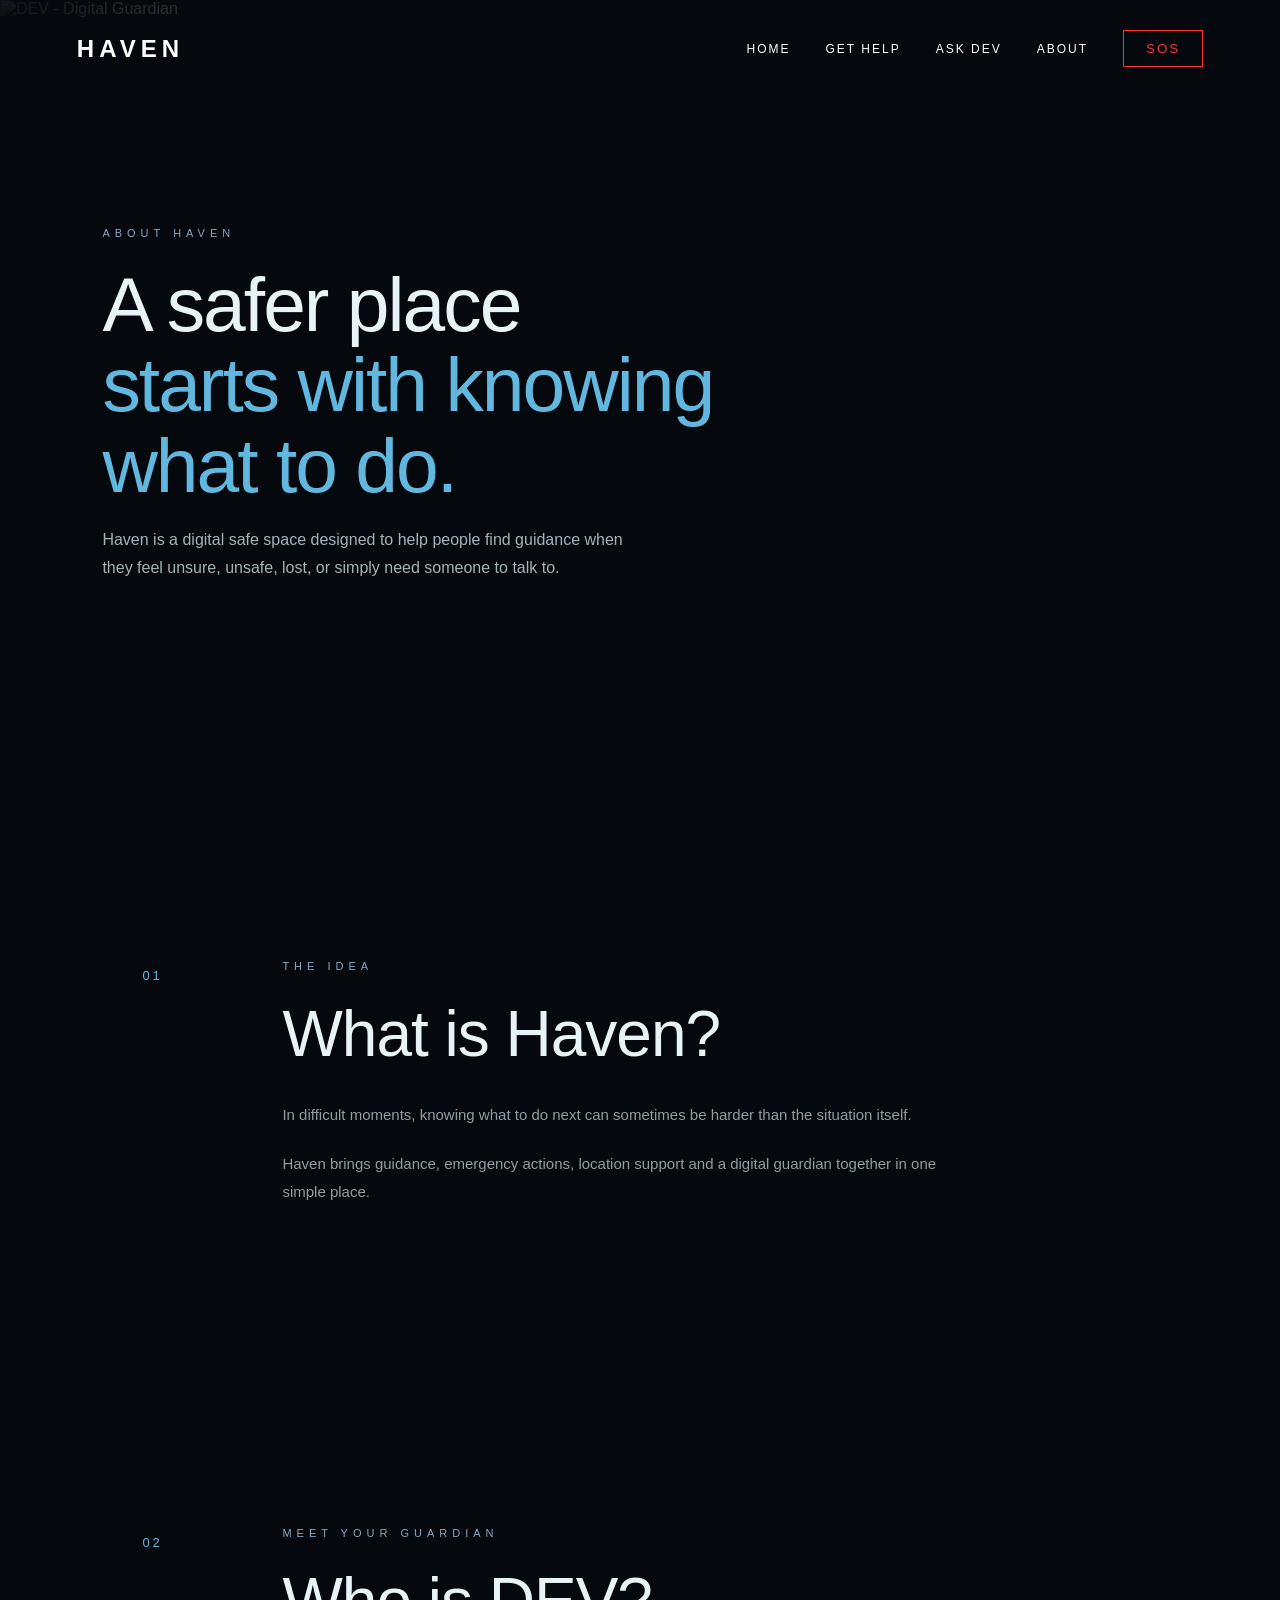
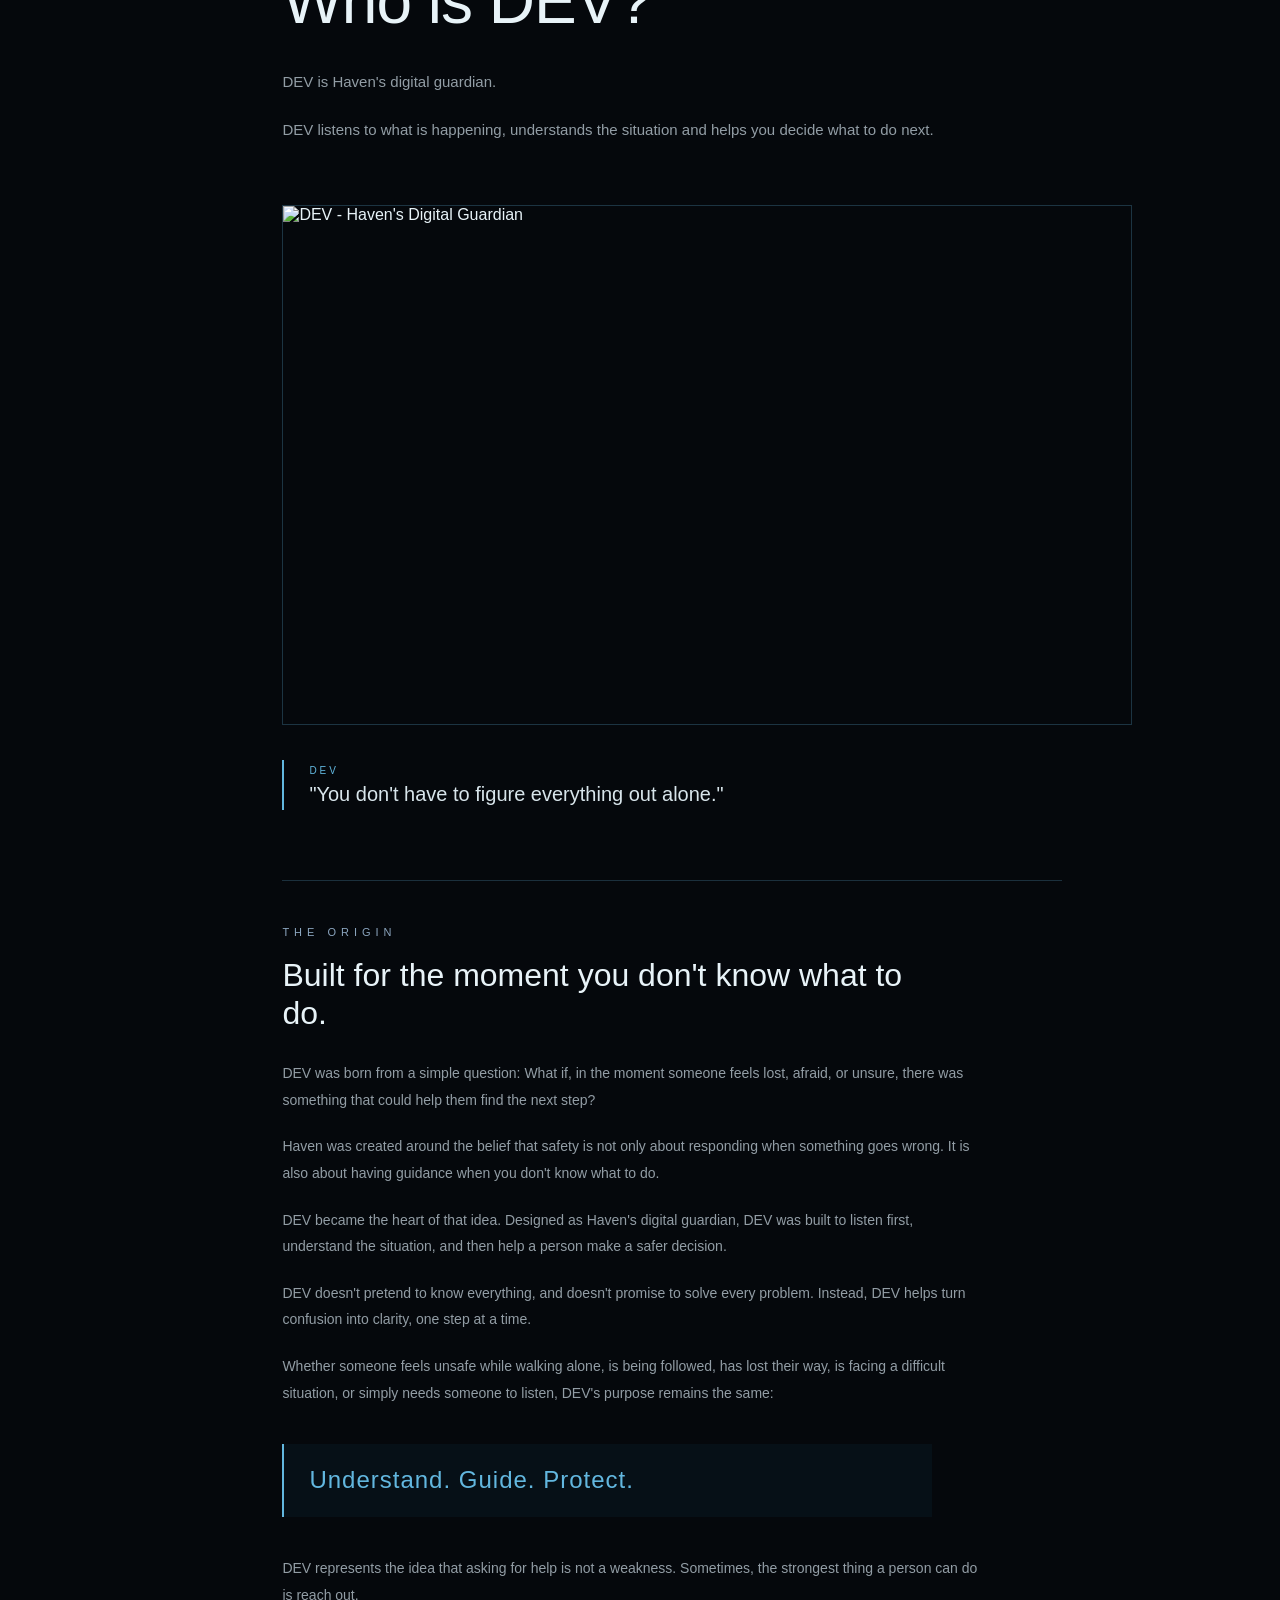
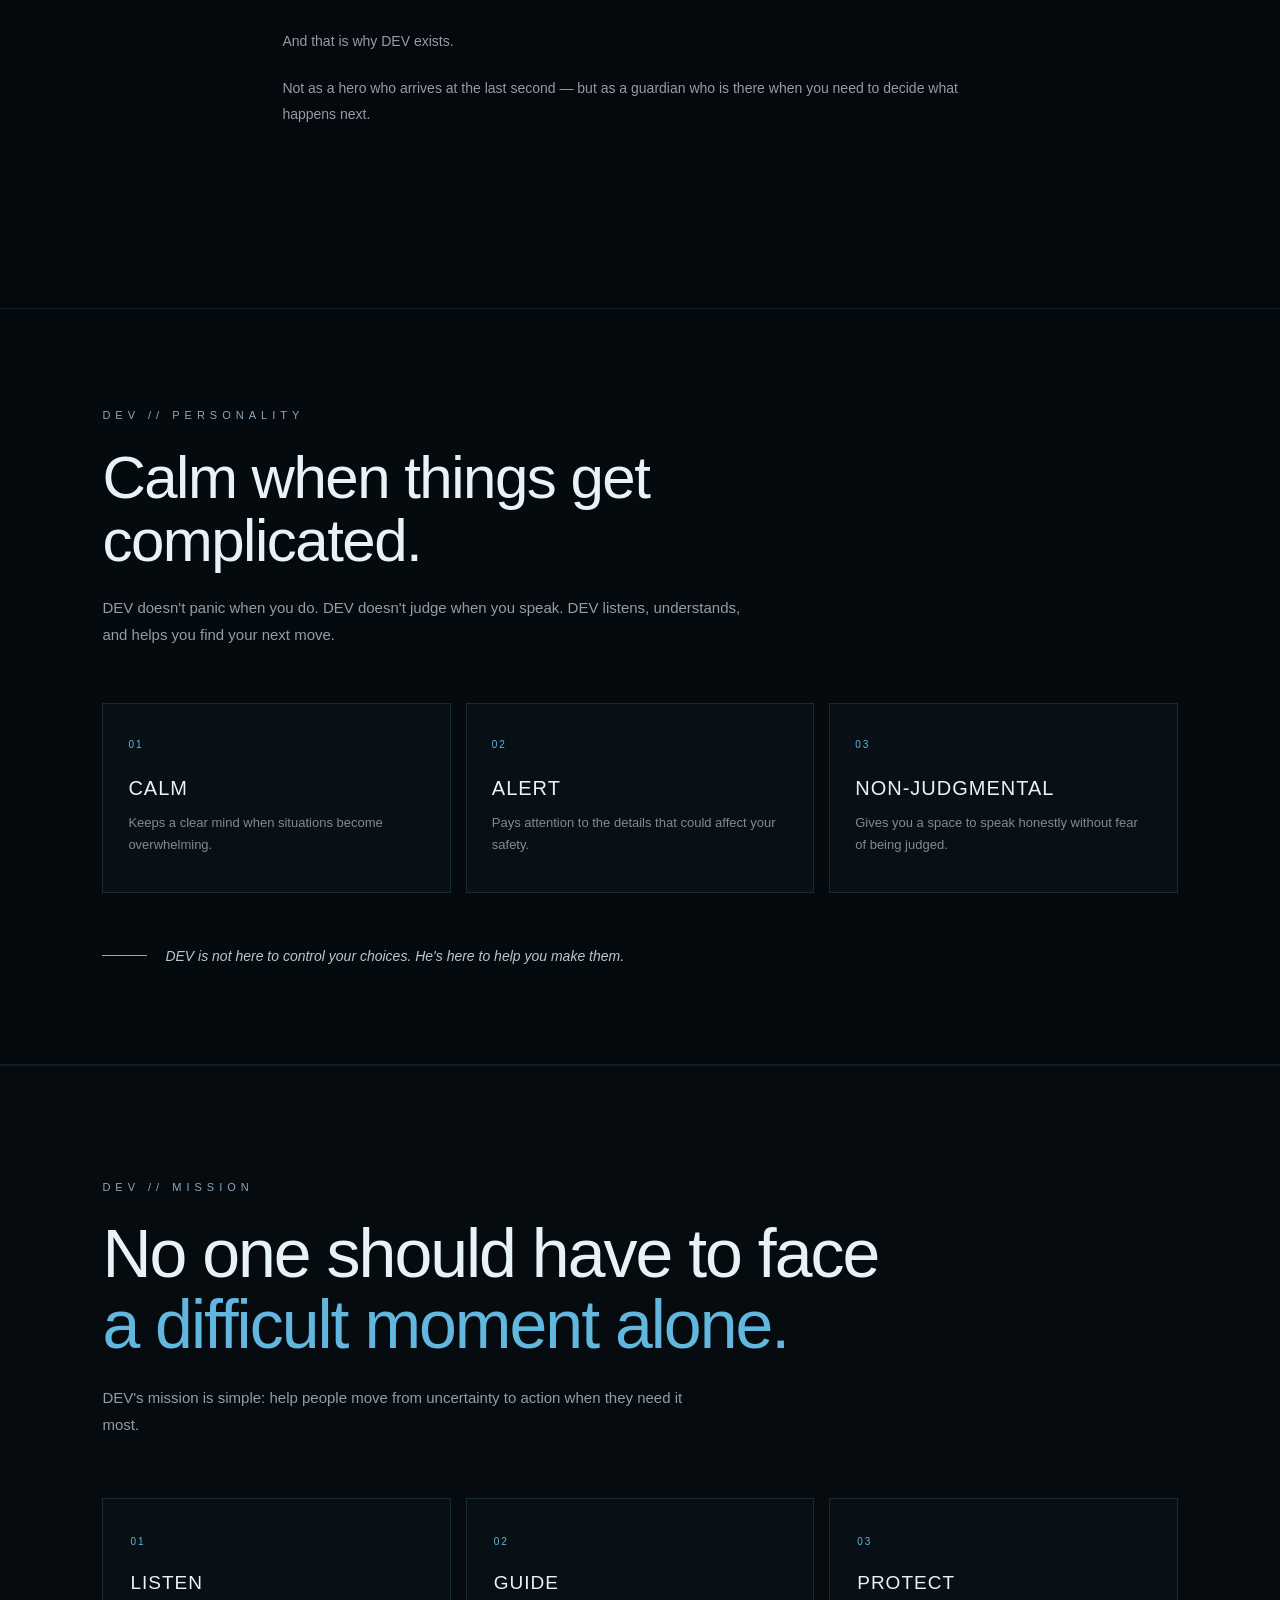
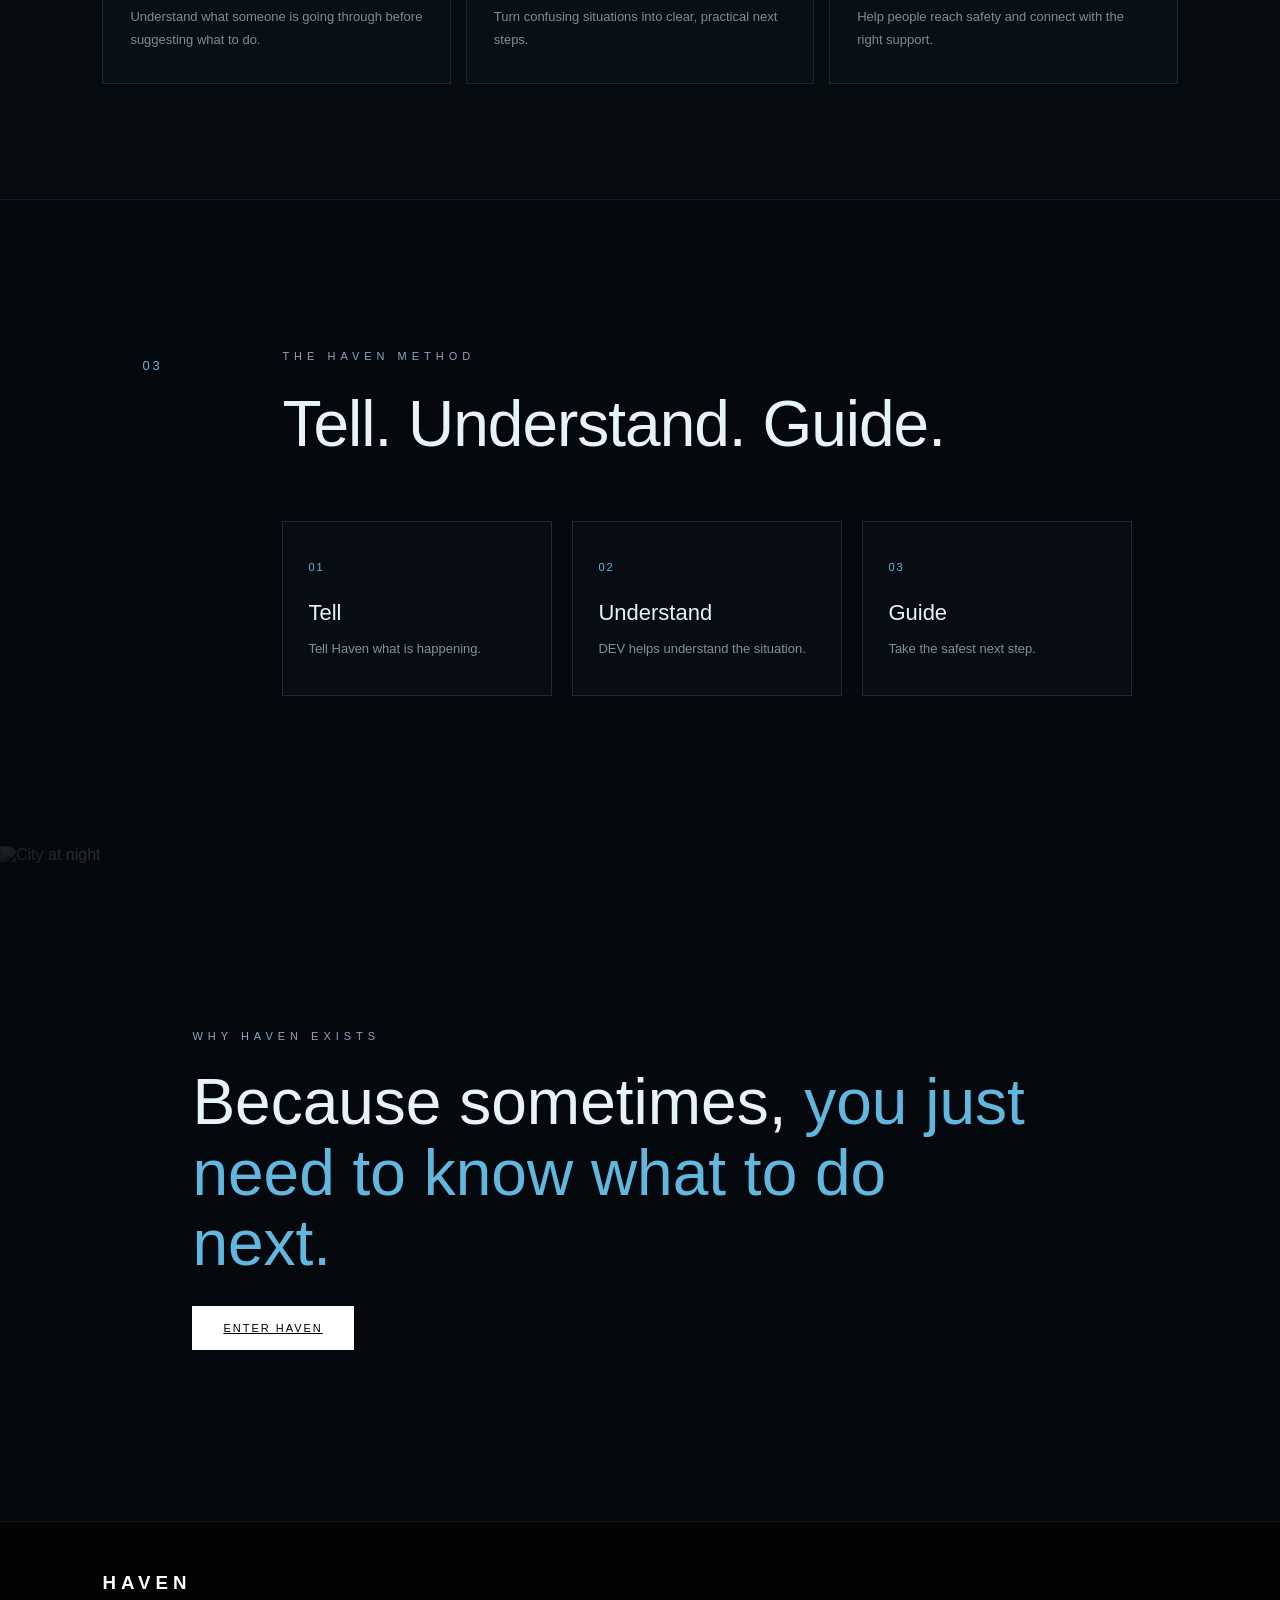
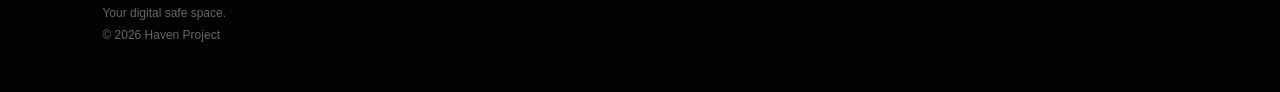
==== about.html @ 59756c59 "Add files via upload" ====
<!DOCTYPE html>
<html lang="en">

<head>
    <meta charset="UTF-8">
    <meta name="viewport" content="width=device-width, initial-scale=1.0">

    <title>About Haven | Your Digital Safe Space</title>

    <link rel="stylesheet" href="style.css">
</head>

<body>

    <!-- NAVIGATION -->

    <nav>

        <div class="logo">HAVEN</div>

        <div class="nav-links">

            <a href="index.html">Home</a>
            <a href="gethelp.html">Get Help</a>
            <a href="askdev.html">Ask DEV</a>
            <a href="about.html">About</a>

            <button class="sos-btn">SOS</button>

        </div>

    </nav>


    <!-- ABOUT PAGE -->

    <main class="about-page">


        <!-- HERO -->

        <section class="about-hero">

            <div class="about-hero-image">

                <img src="images/about-hero.png"
                     alt="DEV - Digital Guardian">

            </div>

            <div class="about-hero-text">

                <p class="section-tag">ABOUT HAVEN</p>

                <h1>
                    A safer place
                    <span>starts with knowing what to do.</span>
                </h1>

                <p>
                    Haven is a digital safe space designed to help people
                    find guidance when they feel unsure, unsafe, lost,
                    or simply need someone to talk to.
                </p>

            </div>

        </section>



        <!-- SECTION 01 -->

        <section class="about-section">

            <div class="about-number">
                01
            </div>

            <div class="about-content">

                <p class="section-tag">
                    THE IDEA
                </p>

                <h2>
                    What is Haven?
                </h2>

                <p>
                    In difficult moments, knowing what to do next can
                    sometimes be harder than the situation itself.
                </p>

                <p>
                    Haven brings guidance, emergency actions,
                    location support and a digital guardian together
                    in one simple place.
                </p>

            </div>

        </section>



        <!-- SECTION 02 -->

        <section class="about-section about-dev">

            <div class="about-number">
                02
            </div>

            <div class="about-content">

                <p class="section-tag">
                    MEET YOUR GUARDIAN
                </p>

                <h2>
                    Who is DEV?
                </h2>

                <p>
                    DEV is Haven's digital guardian.
                </p>

                <p>
                    DEV listens to what is happening, understands
                    the situation and helps you decide what to do next.
                </p>


                <div class="about-dev-image">

                    <img src="images/guardian.png"
                         alt="DEV - Haven's Digital Guardian">

                </div>


                <div class="dev-quote">

                    <span>DEV</span>

                    <p>
                        "You don't have to figure everything out alone."
                    </p>

                </div>
                <div class="dev-origin">

    <p class="section-tag">THE ORIGIN</p>

    <h3>Built for the moment you don't know what to do.</h3>

    <p>
        DEV was born from a simple question:
        What if, in the moment someone feels lost, afraid,
        or unsure, there was something that could help them
        find the next step?
    </p>

    <p>
        Haven was created around the belief that safety is not
        only about responding when something goes wrong.
        It is also about having guidance when you don't know
        what to do.
    </p>

    <p>
        DEV became the heart of that idea.
        Designed as Haven's digital guardian, DEV was built
        to listen first, understand the situation, and then
        help a person make a safer decision.
    </p>

    <p>
        DEV doesn't pretend to know everything, and doesn't
        promise to solve every problem. Instead, DEV helps
        turn confusion into clarity, one step at a time.
    </p>

    <p>
        Whether someone feels unsafe while walking alone,
        is being followed, has lost their way, is facing a
        difficult situation, or simply needs someone to listen,
        DEV's purpose remains the same:
    </p>

    <h3 class="origin-motto">
        Understand. Guide. Protect.
    </h3>

    <p>
        DEV represents the idea that asking for help is not
        a weakness. Sometimes, the strongest thing a person
        can do is reach out.
    </p>

    <p>
        And that is why DEV exists.
    </p>

    <p>
        Not as a hero who arrives at the last second —
        but as a guardian who is there when you need to
        decide what happens next.
    </p>

</div>

            </div>

        </section>

        <section class="dev-personality">

    <div class="personality-inner">

        <p class="section-tag">DEV // PERSONALITY</p>

        <h2>Calm when things get complicated.</h2>

        <p class="personality-intro">
            DEV doesn't panic when you do.
            DEV doesn't judge when you speak.
            DEV listens, understands, and helps you find your next move.
        </p>

        <div class="personality-traits">

            <div class="personality-trait">
                <span>01</span>
                <h3>CALM</h3>
                <p>
                    Keeps a clear mind when situations become overwhelming.
                </p>
            </div>

            <div class="personality-trait">
                <span>02</span>
                <h3>ALERT</h3>
                <p>
                    Pays attention to the details that could affect your safety.
                </p>
            </div>

            <div class="personality-trait">
                <span>03</span>
                <h3>NON-JUDGMENTAL</h3>
                <p>
                    Gives you a space to speak honestly without fear of being judged.
                </p>
            </div>

        </div>

        <div class="personality-line">
            <span></span>
            <p>DEV is not here to control your choices. He's here to help you make them.</p>
        </div>

    </div>

</section>

<section class="dev-mission">

    <div class="mission-inner">

        <p class="section-tag">DEV // MISSION</p>

        <h2>
            No one should have to face
            <span>a difficult moment alone.</span>
        </h2>

        <p class="mission-text">
            DEV's mission is simple: help people move from uncertainty
            to action when they need it most.
        </p>

        <div class="mission-points">

            <div>
                <span>01</span>
                <h3>LISTEN</h3>
                <p>
                    Understand what someone is going through before suggesting what to do.
                </p>
            </div>

            <div>
                <span>02</span>
                <h3>GUIDE</h3>
                <p>
                    Turn confusing situations into clear, practical next steps.
                </p>
            </div>

            <div>
                <span>03</span>
                <h3>PROTECT</h3>
                <p>
                    Help people reach safety and connect with the right support.
                </p>
            </div>

        </div>

    </div>

</section>



        <!-- SECTION 03 -->

        <section class="about-section">

            <div class="about-number">
                03
            </div>

            <div class="about-content">

                <p class="section-tag">
                    THE HAVEN METHOD
                </p>

                <h2>
                    Tell. Understand. Guide.
                </h2>


                <div class="about-steps">

                    <div>

                        <span>01</span>

                        <h3>
                            Tell
                        </h3>

                        <p>
                            Tell Haven what is happening.
                        </p>

                    </div>


                    <div>

                        <span>02</span>

                        <h3>
                            Understand
                        </h3>

                        <p>
                            DEV helps understand the situation.
                        </p>

                    </div>


                    <div>

                        <span>03</span>

                        <h3>
                            Guide
                        </h3>

                        <p>
                            Take the safest next step.
                        </p>

                    </div>

                </div>

            </div>

        </section>



        <!-- FINAL SECTION -->

        <section class="about-final">

            <div class="about-final-image">

                <img src="images/haven-city.png"
                     alt="City at night">

            </div>


            <div class="about-final-content">

                <p class="section-tag">
                    WHY HAVEN EXISTS
                </p>

                <h2>
                    Because sometimes,
                    <span>you just need to know what to do next.</span>
                </h2>

                <a href="gethelp.html"
                   class="primary-btn">
                    Enter Haven
                </a>

            </div>

        </section>


    </main>



    <!-- FOOTER -->

    <footer>

        <h3>HAVEN</h3>

        <p>
            Your digital safe space.
        </p>

        <p>
            © 2026 Haven Project
        </p>

    </footer>


    <script src="script.js"></script>

</body>

</html>
---- style.css ----
* {
    margin: 0;
    padding: 0;
    box-sizing: border-box;
}

body {
    background: #050505;
    color: #ffffff;
    font-family: "Segoe UI", sans-serif;
}

/* NAVBAR */

nav {
    position: absolute;
    top: 0;
    left: 0;
    width: 100%;
    padding: 30px 6%;
    display: flex;
    justify-content: space-between;
    align-items: center;
    z-index: 10;
}

.logo {
    font-size: 24px;
    font-weight: bold;
    letter-spacing: 5px;
}

.nav-links {
    display: flex;
    align-items: center;
    gap: 35px;
}

.nav-links a {
    color: white;
    text-decoration: none;
    font-size: 12px;
    letter-spacing: 2px;
    text-transform: uppercase;
}

.sos-btn {
    background: transparent;
    border: 1px solid #ff3333;
    color: #ff3333;
    padding: 10px 22px;
    letter-spacing: 2px;
    cursor: pointer;
}

/* HERO */

.hero {
    min-height: 100vh;
    position: relative;
    display: flex;
    align-items: center;
    justify-content: space-between;
    padding: 120px 8%;
    overflow: hidden;
    background:
        radial-gradient(circle at 75% 45%, #14263b 0%, transparent 35%),
        linear-gradient(to bottom, #090909, #020202);
}

.hero-content {
    max-width: 650px;
    z-index: 2;
}

.tagline,
.section-tag {
    font-size: 11px;
    letter-spacing: 5px;
    color: #8ca6c0;
    margin-bottom: 25px;
}

.hero h1 {
    font-size: clamp(50px, 7vw, 95px);
    line-height: 0.95;
    font-weight: 400;
    letter-spacing: -3px;
}

.hero h1 span {
    color: #7da6c9;
}

.hero-text {
    max-width: 480px;
    margin-top: 30px;
    color: #a5a5a5;
    font-size: 16px;
    line-height: 1.8;
}

.hero-buttons {
    display: flex;
    gap: 15px;
    margin-top: 40px;
}

.primary-btn,
.secondary-btn {
    padding: 15px 30px;
    cursor: pointer;
    letter-spacing: 2px;
    text-transform: uppercase;
    font-size: 11px;
}

.primary-btn {
    background: white;
    color: black;
    border: 1px solid white;
}

.secondary-btn {
    background: transparent;
    color: white;
    border: 1px solid #555;
}

/* DEV */

.dev-container {
    width: 360px;
    height: 500px;
    display: flex;
    flex-direction: column;
    align-items: center;
    justify-content: center;
    z-index: 2;
}

.dev-circle {
    width: 300px;
    height: 400px;
    border-radius: 50%;
    border: 1px solid #31485e;
    display: flex;
    align-items: center;
    justify-content: center;
    box-shadow: 0 0 100px rgba(80, 130, 180, 0.15);
}

.dev-circle span {
    font-size: 45px;
    letter-spacing: 12px;
    color: #dbe9f5;
}

.dev-container p {
    margin-top: 20px;
    color: #777;
    font-size: 11px;
    letter-spacing: 4px;
    text-transform: uppercase;
}

/* MOBILE */

@media (max-width: 800px) {

    .nav-links a {
        display: none;
    }

    .hero {
        flex-direction: column;
        text-align: center;
        justify-content: center;
        padding-top: 150px;
    }

    .hero-text {
        margin-left: auto;
        margin-right: auto;
    }

    .hero-buttons {
        justify-content: center;
    }

    .dev-container {
        margin-top: 50px;
        width: 250px;
        height: 300px;
    }

    .dev-circle {
        width: 200px;
        height: 250px;
    }

    .dev-circle span {
        font-size: 30px;
    }
}

/* =========================
   HAVEN LOWER SECTIONS
   ========================= */

.dev-section,
.how-section,
.features-section,
.final-section {
    padding: 120px 8%;
    text-align: center;
}

/* MEET DEV */

.dev-section {
    background:
        radial-gradient(circle at center, #101d2a 0%, #050505 55%);
    border-top: 1px solid #151515;
}

.dev-section h2,
.how-section h2,
.features-section h2 {
    font-size: clamp(38px, 5vw, 65px);
    font-weight: 400;
    letter-spacing: -2px;
    margin-bottom: 25px;
}

.dev-section > p:not(.section-tag) {
    max-width: 650px;
    margin: auto;
    color: #888;
    line-height: 1.8;
    font-size: 16px;
}


/* HOW IT WORKS */

.how-section {
    background: #070707;
}

.steps {
    max-width: 1100px;
    margin: 70px auto 0;
    display: grid;
    grid-template-columns: repeat(3, 1fr);
    gap: 25px;
}

.step {
    padding: 45px 30px;
    text-align: left;
    border: 1px solid #1c1c1c;
    background: linear-gradient(145deg, #0d0d0d, #070707);
    transition: 0.4s ease;
}

.step:hover {
    transform: translateY(-8px);
    border-color: #49657d;
    box-shadow: 0 20px 60px rgba(70, 110, 150, 0.12);
}

.step > span {
    color: #6f91ad;
    font-size: 12px;
    letter-spacing: 4px;
}

.step h3 {
    margin-top: 25px;
    font-size: 25px;
    font-weight: 400;
}

.step p {
    margin-top: 12px;
    color: #777;
    line-height: 1.7;
}


/* FEATURES */

.features-section {
    background:
        radial-gradient(circle at 50% 30%, #0d1721, #050505 60%);
}

.features {
    max-width: 1100px;
    margin: 70px auto 0;
    display: grid;
    grid-template-columns: repeat(2, 1fr);
    gap: 20px;
}

.feature-card {
    min-height: 190px;
    padding: 40px;
    text-align: left;
    border: 1px solid #1c1c1c;
    background: #080808;
    transition: 0.4s ease;
}

.feature-card:hover {
    transform: translateY(-6px);
    border-color: #49657d;
}

.feature-card h3 {
    font-size: 24px;
    font-weight: 400;
}

.feature-card p {
    margin-top: 15px;
    color: #777;
    line-height: 1.7;
}


/* FINAL CTA */

.final-section {
    min-height: 55vh;
    display: flex;
    flex-direction: column;
    align-items: center;
    justify-content: center;
    background:
        radial-gradient(circle, #132333 0%, #050505 65%);
    border-top: 1px solid #151515;
}

.final-section h2 {
    max-width: 800px;
    font-size: clamp(38px, 5vw, 70px);
    font-weight: 300;
    line-height: 1.1;
}

.final-section h2 span {
    color: #7da6c9;
}

.final-section .primary-btn {
    margin-top: 40px;
}


/* FOOTER */

footer {
    padding: 50px 8%;
    border-top: 1px solid #151515;
    background: #030303;
    color: #666;
}

footer h3 {
    color: white;
    letter-spacing: 5px;
    margin-bottom: 12px;
}

footer p {
    margin-top: 8px;
    font-size: 12px;
}


/* MOBILE */

@media (max-width: 800px) {

    .steps {
        grid-template-columns: 1fr;
    }

    .features {
        grid-template-columns: 1fr;
    }

    .dev-section,
    .how-section,
    .features-section,
    .final-section {
        padding: 90px 6%;
    }

}

/* =========================
   GET HELP PAGE
   ========================= */

.help-page {
    min-height: 100vh;
    padding: 160px 8% 100px;
    background:
        radial-gradient(circle at 50% 20%, #102538 0%, transparent 38%),
        #050505;
}

.help-intro {
    max-width: 850px;
    margin: 0 auto;
    text-align: center;
}

.help-intro h1 {
    font-size: clamp(42px, 6vw, 75px);
    font-weight: 400;
    letter-spacing: -3px;
    line-height: 1;
}

.help-intro > p:last-child {
    max-width: 550px;
    margin: 25px auto 0;
    color: #888;
    line-height: 1.8;
}


/* SITUATIONS */

.situation-grid {
    max-width: 1050px;
    margin: 80px auto;
    display: grid;
    grid-template-columns: repeat(2, 1fr);
    gap: 20px;
}

.situation-card {
    position: relative;
    min-height: 210px;
    padding: 35px;
    text-align: left;
    color: white;
    background: linear-gradient(145deg, #0d1116, #070707);
    border: 1px solid #202b35;
    cursor: pointer;
    transition: 0.4s ease;
    overflow: hidden;
}

.situation-card::before {
    content: "";
    position: absolute;
    width: 150px;
    height: 150px;
    right: -70px;
    bottom: -70px;
    border-radius: 50%;
    background: #1b6d9c;
    opacity: 0.08;
    transition: 0.4s ease;
}

.situation-card:hover {
    transform: translateY(-8px);
    border-color: #5c9ac2;
    box-shadow: 0 20px 70px rgba(50, 130, 180, 0.15);
}

.situation-card:hover::before {
    transform: scale(2);
    opacity: 0.15;
}

.situation-card span {
    color: #6f9fbd;
    font-size: 11px;
    letter-spacing: 4px;
}

.situation-card h2 {
    margin-top: 30px;
    font-size: 25px;
    font-weight: 400;
}

.situation-card p {
    margin-top: 12px;
    color: #777;
    line-height: 1.6;
}


/* DEV RESPONSE */

.dev-response {
    max-width: 700px;
    margin: 20px auto 0;
    padding: 45px;
    text-align: center;
    border: 1px solid #263846;
    background:
        radial-gradient(circle at center, #10202e, #080808 70%);
    box-shadow: 0 0 80px rgba(50, 130, 180, 0.08);
}

.dev-status {
    display: flex;
    justify-content: center;
    align-items: center;
    gap: 10px;
    color: #6fa8c8;
    font-size: 10px;
    letter-spacing: 4px;
}

.dev-status span {
    width: 7px;
    height: 7px;
    border-radius: 50%;
    background: #62b7df;
    box-shadow: 0 0 12px #62b7df;
}

.dev-response h2 {
    margin-top: 25px;
    font-size: 32px;
    font-weight: 400;
}

.dev-response p {
    max-width: 500px;
    margin: 15px auto 0;
    color: #777;
    line-height: 1.7;
}


/* MOBILE */

@media (max-width: 800px) {

    .help-page {
        padding: 130px 6% 70px;
    }

    .situation-grid {
        grid-template-columns: 1fr;
        margin: 60px auto;
    }

    .situation-card {
        min-height: 180px;
    }

    .dev-response {
        padding: 35px 25px;
    }
}

/* DEV ACTION BUTTONS */

.dev-actions {
    display: flex;
    justify-content: center;
    flex-wrap: wrap;
    gap: 12px;
    margin-top: 30px;
}

.dev-action {
    padding: 13px 20px;
    background: rgba(10, 25, 38, 0.8);
    color: #c9e6f7;
    border: 1px solid #29485d;
    cursor: pointer;
    font-size: 11px;
    letter-spacing: 1px;
    transition: 0.3s ease;
}

.dev-action:hover {
    border-color: #62b7df;
    box-shadow: 0 0 25px rgba(98, 183, 223, 0.15);
    transform: translateY(-3px);
}

.emergency-action {
    color: #ff6b6b;
    border-color: #6b3030;
}

.emergency-action:hover {
    border-color: #ff4d4d;
    box-shadow: 0 0 25px rgba(255, 60, 60, 0.2);
}

/* =========================
   SOS EMERGENCY PANEL
   ========================= */

.sos-panel {
    display: none;
    max-width: 700px;
    margin: 35px auto 0;
    padding: 50px 35px;
    text-align: center;
    border: 1px solid #6b3030;
    background:
        radial-gradient(circle at center, #281010, #080808 70%);
    box-shadow: 0 0 80px rgba(255, 50, 50, 0.12);
    animation: sosAppear 0.4s ease;
}

.sos-panel.active {
    display: block;
}

.sos-label {
    color: #ff5555;
    font-size: 10px;
    letter-spacing: 5px;
}

.sos-panel h2 {
    margin-top: 22px;
    font-size: 35px;
    font-weight: 400;
}

.sos-panel > .sos-panel-content > p:not(.sos-label) {
    max-width: 520px;
    margin: 18px auto 0;
    color: #999;
    line-height: 1.7;
}

.sos-panel-actions {
    display: flex;
    justify-content: center;
    gap: 12px;
    margin-top: 30px;
    flex-wrap: wrap;
}

.call-btn,
.close-sos {
    padding: 14px 22px;
    cursor: pointer;
    font-size: 11px;
    letter-spacing: 1px;
    transition: 0.3s ease;
}

.call-btn {
    background: #d92f2f;
    color: white;
    border: 1px solid #ff5555;
}

.call-btn:hover {
    background: #ff3d3d;
    box-shadow: 0 0 30px rgba(255, 60, 60, 0.3);
}

.close-sos {
    background: transparent;
    color: #aaa;
    border: 1px solid #444;
}

.close-sos:hover {
    color: white;
    border-color: #888;
}

@keyframes sosAppear {

    from {
        opacity: 0;
        transform: translateY(15px);
    }

    to {
        opacity: 1;
        transform: translateY(0);
    }

}

/* =========================
   ASK DEV PAGE
   ========================= */

.askdev-page {
    min-height: 100vh;
    padding: 160px 6% 100px;
    background:
        radial-gradient(circle at 50% 15%, #102538 0%, transparent 40%),
        #050505;
}

.askdev-header {
    max-width: 800px;
    margin: 0 auto 60px;
    text-align: center;
}

.askdev-header h1 {
    font-size: clamp(45px, 6vw, 75px);
    font-weight: 400;
    letter-spacing: -3px;
}

.askdev-header > p:last-child {
    max-width: 550px;
    margin: 25px auto 0;
    color: #888;
    line-height: 1.8;
}


/* CHAT WINDOW */

.chat-window {
    max-width: 850px;
    min-height: 520px;
    margin: auto;
    padding: 35px;
    border: 1px solid #243746;
    background:
        linear-gradient(145deg, #0b1117, #050505);
    box-shadow: 0 30px 100px rgba(40, 100, 140, 0.1);
}


/* DEV MESSAGE */

.dev-message {
    max-width: 650px;
    padding: 25px;
    border-left: 2px solid #62b7df;
    background: rgba(20, 45, 62, 0.35);
}

.message-label {
    display: flex;
    align-items: center;
    gap: 9px;
    color: #6fa8c8;
    font-size: 10px;
    letter-spacing: 3px;
}

.message-label span {
    width: 7px;
    height: 7px;
    border-radius: 50%;
    background: #62b7df;
    box-shadow: 0 0 12px #62b7df;
}

.dev-message p {
    margin-top: 15px;
    color: #d5dce1;
    line-height: 1.7;
}


/* QUICK QUESTIONS */

.quick-questions {
    display: flex;
    flex-wrap: wrap;
    gap: 10px;
    margin-top: 35px;
}

.quick-questions button {
    padding: 12px 16px;
    background: transparent;
    color: #9fb5c5;
    border: 1px solid #273a48;
    cursor: pointer;
    font-size: 11px;
    transition: 0.3s ease;
}

.quick-questions button:hover {
    color: white;
    border-color: #62b7df;
    transform: translateY(-2px);
}


/* INPUT */

.chat-input-area {
    display: flex;
    gap: 10px;
    margin-top: 150px;
}

.chat-input-area input {
    flex: 1;
    padding: 16px 18px;
    background: #080c10;
    color: white;
    border: 1px solid #263946;
    outline: none;
    font-size: 13px;
}

.chat-input-area input:focus {
    border-color: #62b7df;
    box-shadow: 0 0 20px rgba(98, 183, 223, 0.08);
}

.chat-input-area input::placeholder {
    color: #555;
}

.chat-input-area button {
    padding: 0 25px;
    background: white;
    color: black;
    border: 1px solid white;
    cursor: pointer;
    letter-spacing: 2px;
    font-size: 10px;
    transition: 0.3s ease;
}

.chat-input-area button:hover {
    background: #62b7df;
    border-color: #62b7df;
}


/* MOBILE */

@media (max-width: 800px) {

    .askdev-page {
        padding: 130px 6% 70px;
    }

    .chat-window {
        padding: 25px;
    }

    .chat-input-area {
        margin-top: 100px;
    }

    .chat-input-area input {
        min-width: 0;
    }

}


/* =========================
   DEV SOS PANEL
   ========================= */

.dev-sos-panel {
    display: none;
    max-width: 850px;
    margin: 35px auto;
    padding: 50px 35px;
    text-align: center;
    border: 1px solid #6b3030;
    background:
        radial-gradient(circle at center, #281010, #080808 70%);
    box-shadow: 0 0 80px rgba(255, 50, 50, 0.12);
}

.dev-sos-panel.active {
    display: block;
    animation: sosAppear 0.4s ease;
}

.dev-sos-content h2 {
    margin-top: 20px;
    font-size: 35px;
    font-weight: 400;
}

.dev-sos-content > p:not(.sos-label) {
    max-width: 550px;
    margin: 18px auto 0;
    color: #999;
    line-height: 1.7;
}

.dev-sos-actions {
    display: flex;
    justify-content: center;
    gap: 12px;
    flex-wrap: wrap;
    margin-top: 30px;
}

.dev-sos-actions button {
    padding: 14px 22px;
    cursor: pointer;
    font-size: 11px;
    letter-spacing: 1px;
    transition: 0.3s ease;
}

#devCall112 {
    background: #d92f2f;
    color: white;
    border: 1px solid #ff5555;
}

#devCall112:hover {
    background: #ff3d3d;
    box-shadow: 0 0 30px rgba(255, 60, 60, 0.3);
}

#devShareLocation {
    background: rgba(10, 25, 38, 0.8);
    color: #c9e6f7;
    border: 1px solid #29485d;
}

#devShareLocation:hover {
    border-color: #62b7df;
}

#devCloseSos {
    background: transparent;
    color: #aaa;
    border: 1px solid #444;
}

#devCloseSos:hover {
    color: white;
    border-color: #888;
}

@media (max-width: 800px) {

    .dev-sos-panel {
        padding: 40px 20px;
    }

    .dev-sos-content h2 {
        font-size: 28px;
    }

}

/* =========================================
   HAVEN — ABOUT PAGE
   CINEMATIC DESIGN
   ========================================= */

.about-page {
    background: #05080c;
    color: #e8f3f8;
    overflow: hidden;
}

/* =========================
   ABOUT HERO
   ========================= */

.about-hero {
    min-height: 90vh;
    position: relative;
    display: flex;
    align-items: center;
    justify-content: center;
    overflow: hidden;
    padding: 80px 8%;
}

.about-hero-image {
    position: absolute;
    inset: 0;
    overflow: hidden;
}

.about-hero-image::after {
    content: "";
    position: absolute;
    inset: 0;
    background:
        linear-gradient(
            90deg,
            rgba(5, 8, 12, 0.95) 0%,
            rgba(5, 8, 12, 0.55) 45%,
            rgba(5, 8, 12, 0.2) 100%
        );
}

.about-hero-image img {
    width: 100%;
    height: 100%;
    object-fit: cover;
    animation: cinematicZoom 14s ease-in-out infinite alternate;
}

.about-hero-text {
    position: relative;
    z-index: 2;
    width: 100%;
    max-width: 1100px;
}

.about-hero-text h1 {
    max-width: 750px;
    font-size: clamp(45px, 6vw, 82px);
    line-height: 1.05;
    font-weight: 300;
    margin: 20px 0;
    letter-spacing: -2px;
}

.about-hero-text h1 span {
    display: block;
    color: #62b7df;
}

.about-hero-text > p:last-child {
    max-width: 550px;
    color: #a5b3bb;
    font-size: 16px;
    line-height: 1.8;
}


/* =========================
   ABOUT SECTIONS
   ========================= */

.about-section {
    max-width: 1200px;
    margin: auto;
    padding: 150px 8%;
    display: grid;
    grid-template-columns: 100px 1fr;
    gap: 40px;
    position: relative;
}

.about-number {
    font-size: 13px;
    color: #62b7df;
    letter-spacing: 3px;
    padding-top: 8px;
}

.about-content {
    max-width: 850px;
}

.about-content h2 {
    font-size: clamp(38px, 5vw, 65px);
    font-weight: 300;
    margin: 15px 0 30px;
    letter-spacing: -1px;
}

.about-content > p:not(.section-tag) {
    max-width: 700px;
    color: #929da5;
    line-height: 1.9;
    font-size: 15px;
    margin-bottom: 20px;
}


/* =========================
   DEV SECTION
   ========================= */

.about-dev {
    display: grid;
}

.about-dev-image {
    margin-top: 60px;
    width: 100%;
    max-width: 850px;
    height: 520px;
    overflow: hidden;
    position: relative;
    border: 1px solid #1c3442;
}

.about-dev-image::after {
    content: "";
    position: absolute;
    inset: 0;
    background: linear-gradient(
        180deg,
        transparent 50%,
        rgba(5, 8, 12, 0.55)
    );
    pointer-events: none;
}

.about-dev-image img {
    width: 100%;
    height: 100%;
    object-fit: cover;
    animation: cinematicZoom 16s ease-in-out infinite alternate;
}

.dev-quote {
    margin-top: 35px;
    padding-left: 25px;
    border-left: 2px solid #62b7df;
}

.dev-quote span {
    font-size: 10px;
    letter-spacing: 3px;
    color: #62b7df;
}

.dev-quote p {
    color: #d8e5eb;
    font-size: 20px;
    font-weight: 300;
    line-height: 1.6;
}


/* =========================
   HAVEN METHOD
   ========================= */

.about-steps {
    display: grid;
    grid-template-columns: repeat(3, 1fr);
    gap: 20px;
    margin-top: 60px;
}

.about-steps > div {
    padding: 35px 25px;
    border: 1px solid #182b36;
    background: rgba(10, 20, 28, 0.45);
    transition: 0.4s ease;
}

.about-steps > div:hover {
    transform: translateY(-8px);
    border-color: #31566b;
    box-shadow: 0 15px 50px rgba(55, 140, 180, 0.08);
}

.about-steps span {
    color: #62b7df;
    font-size: 11px;
    letter-spacing: 2px;
}

.about-steps h3 {
    margin: 25px 0 12px;
    font-size: 22px;
    font-weight: 400;
}

.about-steps p {
    color: #849099;
    font-size: 13px;
    line-height: 1.7;
}


/* =========================
   FINAL CINEMATIC SECTION
   ========================= */

.about-final {
    min-height: 75vh;
    position: relative;
    display: flex;
    align-items: center;
    overflow: hidden;
}

.about-final-image {
    position: absolute;
    inset: 0;
}

.about-final-image::after {
    content: "";
    position: absolute;
    inset: 0;
    background:
        linear-gradient(
            90deg,
            rgba(5, 8, 12, 0.9),
            rgba(5, 8, 12, 0.45),
            rgba(5, 8, 12, 0.75)
        );
}

.about-final-image img {
    width: 100%;
    height: 100%;
    object-fit: cover;
    animation: cinematicZoom 18s ease-in-out infinite alternate;
}

.about-final-content {
    position: relative;
    z-index: 2;
    width: 100%;
    max-width: 1100px;
    margin: auto;
    padding: 100px 8%;
}

.about-final-content h2 {
    max-width: 850px;
    font-size: clamp(40px, 5vw, 70px);
    line-height: 1.1;
    font-weight: 300;
    margin: 20px 0 40px;
}

.about-final-content h2 span {
    color: #62b7df;
}


/* =========================
   CINEMATIC MOVEMENT
   ========================= */

@keyframes cinematicZoom {

    0% {
        transform: scale(1);
    }

    100% {
        transform: scale(1.08);
    }

}


/* =========================
   MOBILE
   ========================= */

@media (max-width: 800px) {

    .about-hero {
        min-height: 80vh;
        padding: 60px 7%;
        align-items: flex-end;
    }

    .about-hero-image::after {
        background:
            linear-gradient(
                180deg,
                rgba(5, 8, 12, 0.2),
                rgba(5, 8, 12, 0.95)
            );
    }

    .about-hero-text h1 {
        font-size: 46px;
        letter-spacing: -1px;
    }

    .about-section {
        padding: 100px 7%;
        display: block;
    }

    .about-number {
        margin-bottom: 25px;
    }

    .about-dev-image {
        height: 400px;
    }

    .about-steps {
        grid-template-columns: 1fr;
    }

    .about-final-content {
        padding: 80px 7%;
    }

}

/* =========================================
   DEV — POWERS SECTION
   ========================================= */

.powers-section {
    padding: 110px 8%;
    background: #060b10;
    border-top: 1px solid #101c24;
    border-bottom: 1px solid #101c24;
}

.powers-section h2 {
    margin: 15px 0 18px;
    font-size: 42px;
    font-weight: 400;
    color: #e8f3f8;
}

.powers-intro {
    max-width: 600px;
    margin-bottom: 50px;
    color: #89959d;
    font-size: 14px;
    line-height: 1.8;
}

.powers-grid {
    max-width: 1100px;
    margin: auto;
    display: grid;
    grid-template-columns: repeat(2, 1fr);
    gap: 18px;
}

.power-card {
    padding: 35px 30px;
    min-height: 180px;
    background: #080f15;
    border: 1px solid #172a35;
    transition: 0.4s ease;
}

.power-card:hover {
    transform: translateY(-6px);
    border-color: #31566b;
    box-shadow: 0 20px 50px rgba(48, 135, 175, 0.08);
}

.power-card span {
    color: #62b7df;
    font-size: 10px;
    letter-spacing: 2px;
}

.power-card h3 {
    margin: 22px 0 12px;
    font-size: 21px;
    font-weight: 400;
    color: #e8f3f8;
}

.power-card p {
    margin: 0;
    color: #7f8b93;
    font-size: 13px;
    line-height: 1.7;
}


/* =========================================
   POWERS — MOBILE
   ========================================= */

@media (max-width: 800px) {

    .powers-section {
        padding: 80px 7%;
    }

    .powers-section h2 {
        font-size: 34px;
    }

    .powers-grid {
        grid-template-columns: 1fr;
        gap: 12px;
    }

}

/* =========================================
   DEV — ORIGIN STORY
   ========================================= */

.dev-origin {
    max-width: 780px;
    margin-top: 70px;
    padding: 45px 0 10px;
    border-top: 1px solid #1b303d;
}

.dev-origin .section-tag {
    margin-bottom: 18px;
}

.dev-origin h3 {
    max-width: 650px;
    margin: 0 0 28px;
    font-size: 32px;
    font-weight: 400;
    line-height: 1.2;
    color: #e8f3f8;
}

.dev-origin p:not(.section-tag) {
    max-width: 700px;
    margin: 0 0 20px;
    color: #929da5;
    font-size: 14px;
    line-height: 1.9;
}

.dev-origin .origin-motto {
    margin: 38px 0;
    padding: 22px 25px;
    border-left: 2px solid #62b7df;
    background: rgba(8, 20, 28, 0.7);
    color: #62b7df;
    font-family: inherit;
    font-size: 24px;
    letter-spacing: 1px;
}


/* =========================================
   ORIGIN STORY — MOBILE
   ========================================= */

@media (max-width: 800px) {

    .dev-origin {
        margin-top: 55px;
        padding-top: 35px;
    }

    .dev-origin h3 {
        font-size: 26px;
    }

    .dev-origin p:not(.section-tag) {
        font-size: 13px;
        line-height: 1.8;
    }

    .dev-origin .origin-motto {
        font-size: 20px;
    }

}

/* =========================================
   DEV — PERSONALITY
   ========================================= */

.dev-personality {
    padding: 100px 8%;
    background: #050a0f;
    border-top: 1px solid #111f28;
    border-bottom: 1px solid #111f28;
}

.personality-inner {
    max-width: 1100px;
    margin: auto;
}

.dev-personality h2 {
    max-width: 750px;
    margin: 15px 0 22px;
    font-size: clamp(38px, 5vw, 60px);
    font-weight: 400;
    line-height: 1.05;
    letter-spacing: -1.5px;
    color: #e8f3f8;
}

.personality-intro {
    max-width: 650px;
    margin: 0;
    color: #929da5;
    font-size: 15px;
    line-height: 1.8;
}


/* PERSONALITY TRAITS */

.personality-traits {
    display: grid;
    grid-template-columns: repeat(3, 1fr);
    gap: 15px;
    margin-top: 55px;
}

.personality-trait {
    min-height: 190px;
    padding: 30px 25px;
    background: #080f15;
    border: 1px solid #172a35;
    transition: 0.4s ease;
}

.personality-trait:hover {
    transform: translateY(-6px);
    border-color: #31566b;
    box-shadow: 0 20px 50px rgba(48, 135, 175, 0.08);
}

.personality-trait span {
    color: #62b7df;
    font-size: 10px;
    letter-spacing: 2px;
}

.personality-trait h3 {
    margin: 25px 0 12px;
    color: #e8f3f8;
    font-size: 20px;
    font-weight: 400;
    letter-spacing: 1px;
}

.personality-trait p {
    margin: 0;
    color: #7f8b93;
    font-size: 13px;
    line-height: 1.7;
}


/* FINAL DEV LINE */

.personality-line {
    display: flex;
    align-items: center;
    gap: 18px;
    margin-top: 55px;
}

.personality-line span {
    width: 45px;
    height: 1px;
    background: #62b7df;
}

.personality-line p {
    margin: 0;
    color: #b8c7cf;
    font-size: 14px;
    font-style: italic;
}


/* MOBILE */

@media (max-width: 800px) {

    .dev-personality {
        padding: 80px 7%;
    }

    .personality-traits {
        grid-template-columns: 1fr;
        gap: 12px;
    }

    .personality-trait {
        min-height: auto;
    }

    .personality-line {
        align-items: flex-start;
    }

}

 /* =========================================
    DEV — MISSION
    ========================================= */

.dev-mission {
    padding: 115px 8%;
    background: #060b10;
    border-top: 1px solid #111f28;
    border-bottom: 1px solid #111f28;
}

.mission-inner {
    max-width: 1100px;
    margin: auto;
}

.dev-mission h2 {
    max-width: 850px;
    margin: 18px 0 25px;
    font-size: clamp(40px, 5.5vw, 68px);
    font-weight: 400;
    line-height: 1.04;
    letter-spacing: -2px;
    color: #e8f3f8;
}

.dev-mission h2 span {
    display: block;
    color: #62b7df;
}

.mission-text {
    max-width: 620px;
    margin: 0;
    color: #929da5;
    font-size: 15px;
    line-height: 1.8;
}


/* MISSION POINTS */

.mission-points {
    display: grid;
    grid-template-columns: repeat(3, 1fr);
    gap: 15px;
    margin-top: 60px;
}

.mission-points > div {
    padding: 32px 27px;
    min-height: 185px;
    border: 1px solid #172a35;
    background: #080f15;
    transition: 0.4s ease;
}

.mission-points > div:hover {
    transform: translateY(-6px);
    border-color: #31566b;
    box-shadow: 0 20px 50px rgba(48, 135, 175, 0.08);
}

.mission-points span {
    color: #62b7df;
    font-size: 10px;
    letter-spacing: 2px;
}

.mission-points h3 {
    margin: 23px 0 12px;
    color: #e8f3f8;
    font-size: 19px;
    font-weight: 400;
    letter-spacing: 1px;
}

.mission-points p {
    margin: 0;
    color: #7f8b93;
    font-size: 13px;
    line-height: 1.7;
}


/* MOBILE */

@media (max-width: 800px) {

    .dev-mission {
        padding: 80px 7%;
    }

    .dev-mission h2 {
        font-size: 40px;
        letter-spacing: -1px;
    }

    .mission-points {
        grid-template-columns: 1fr;
        gap: 12px;
    }

}
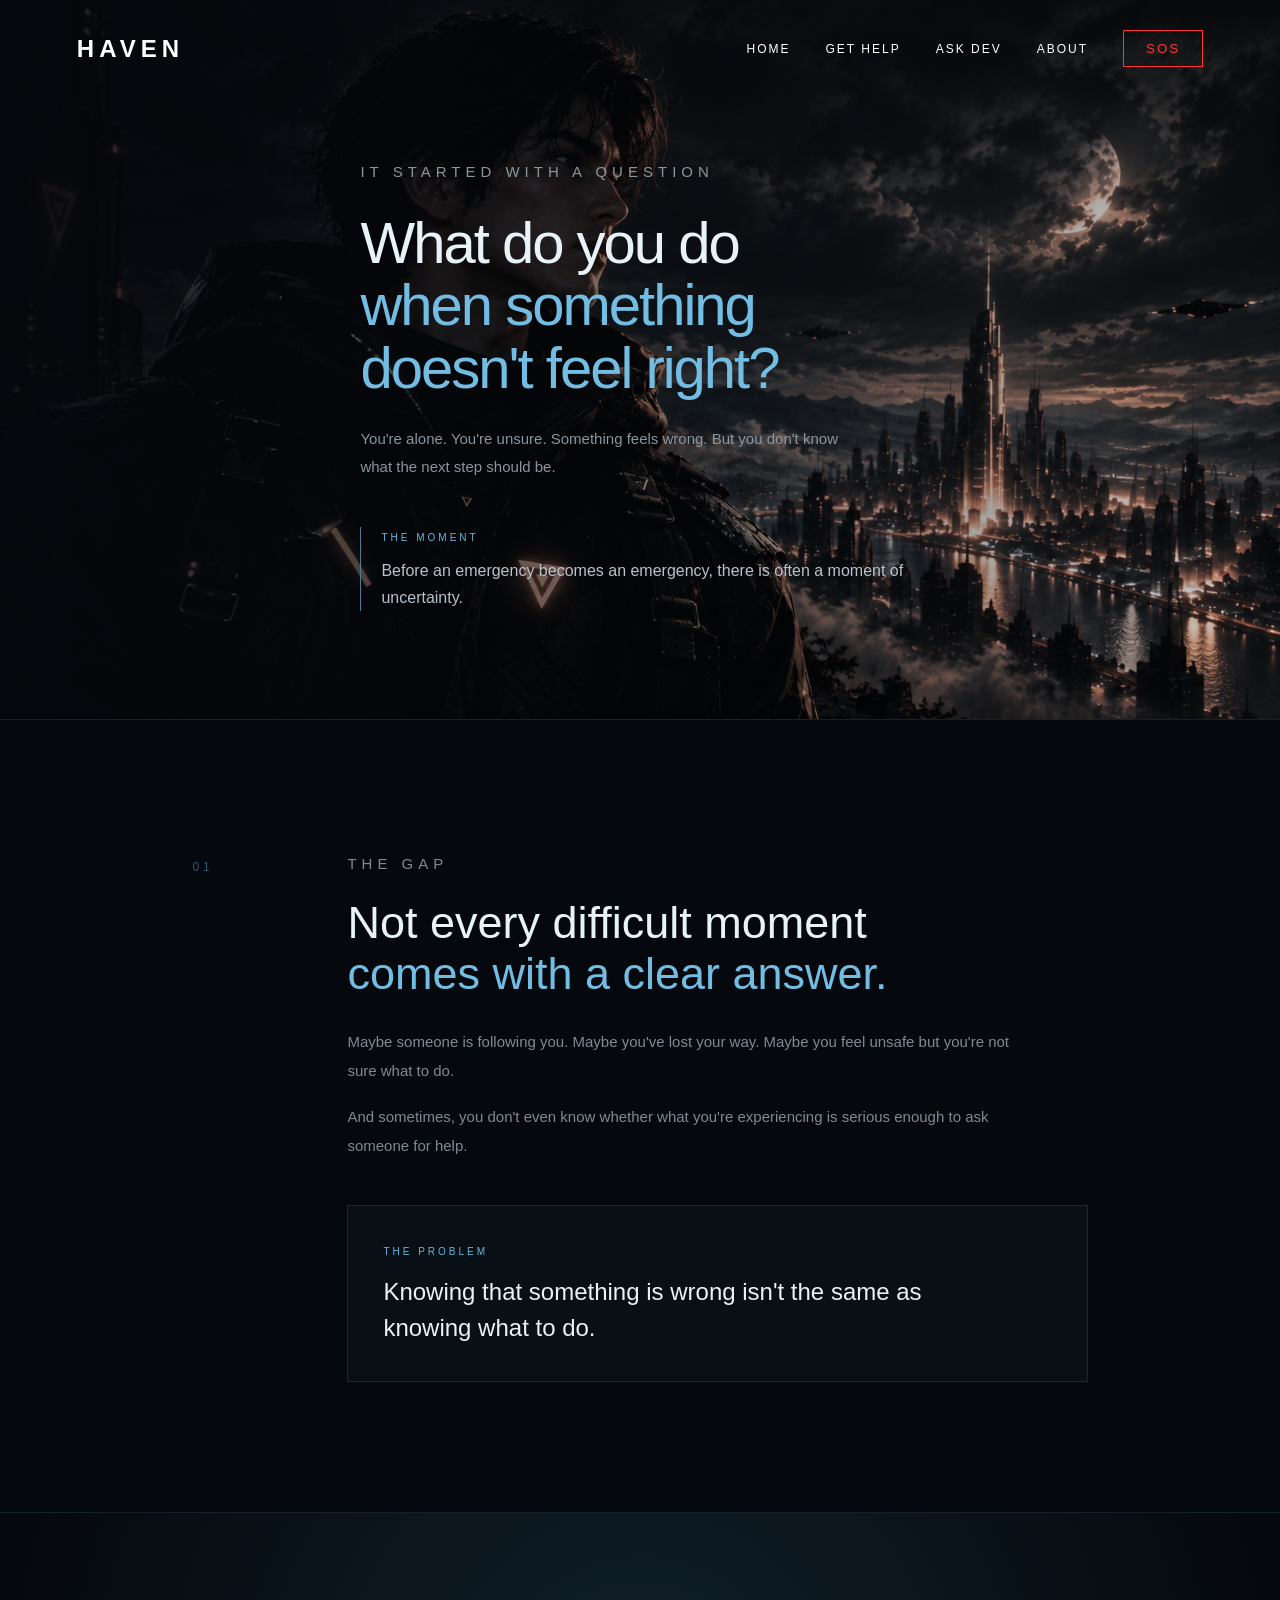
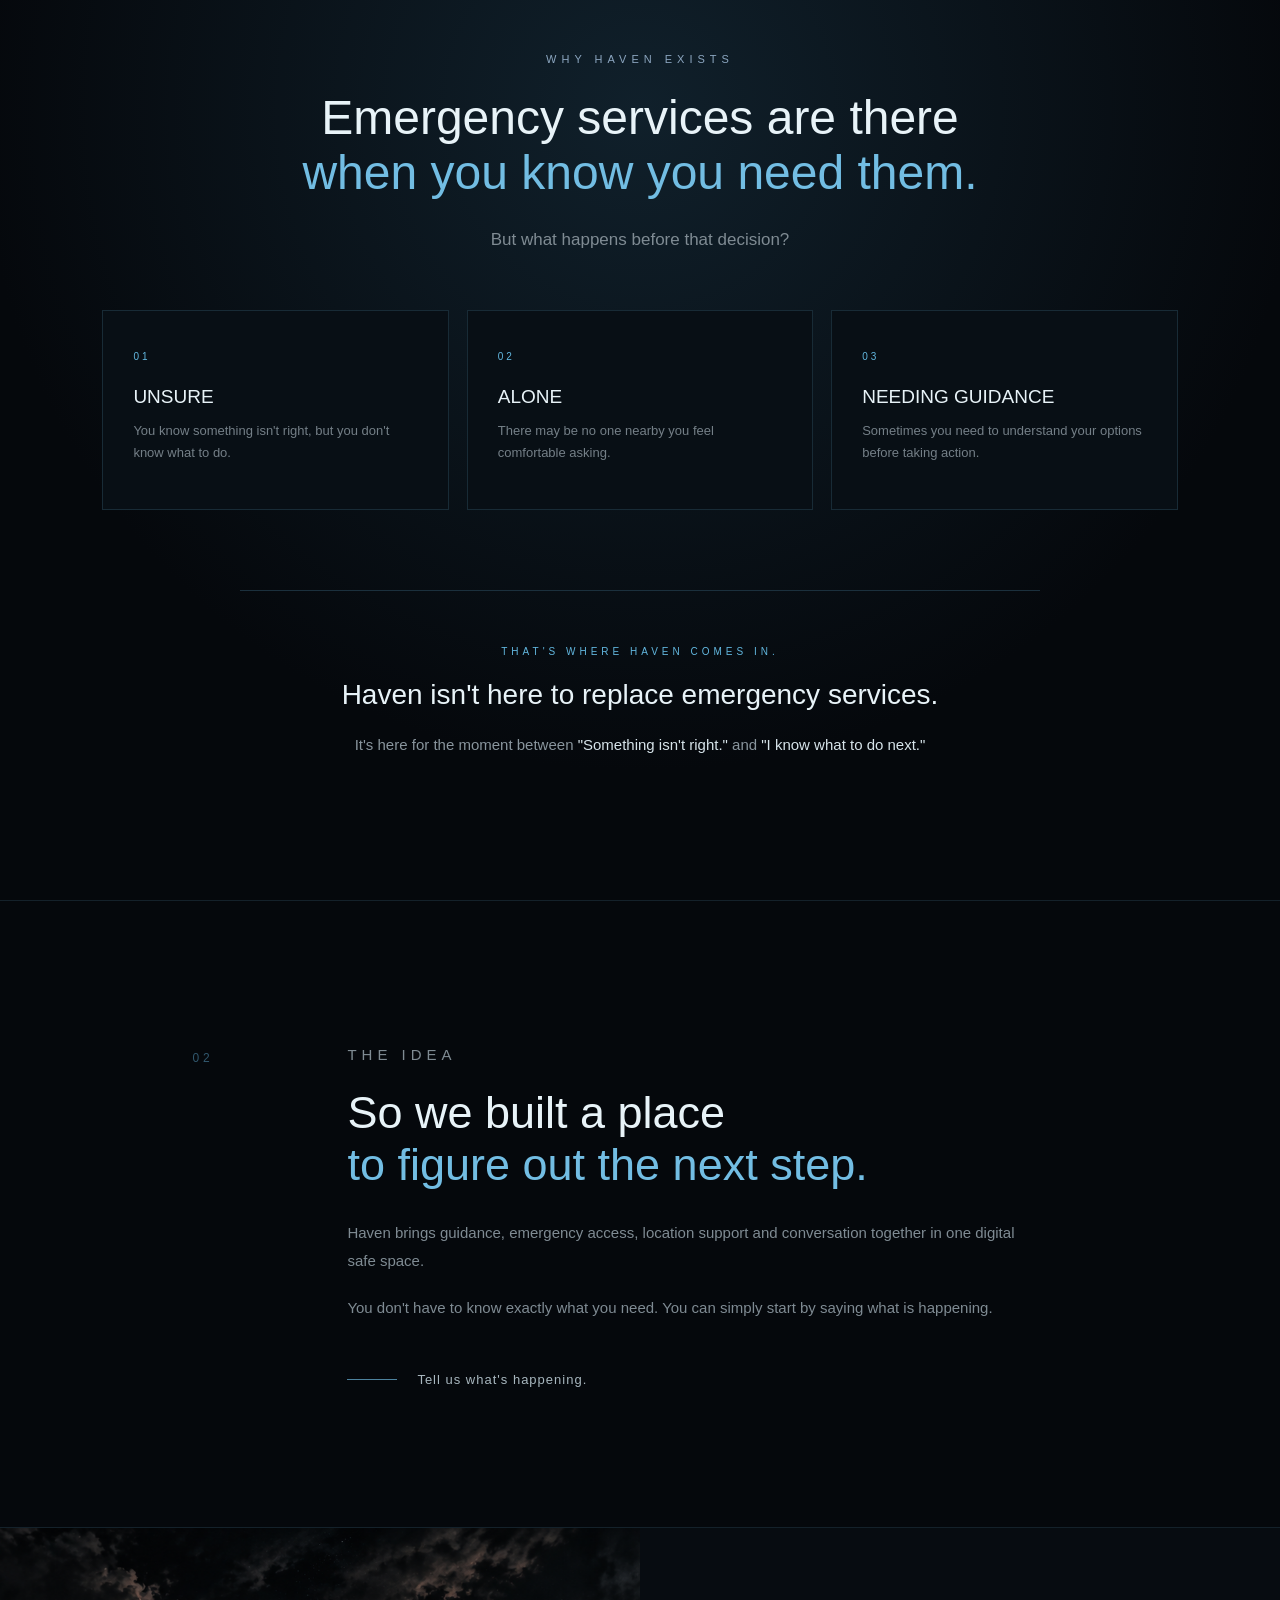
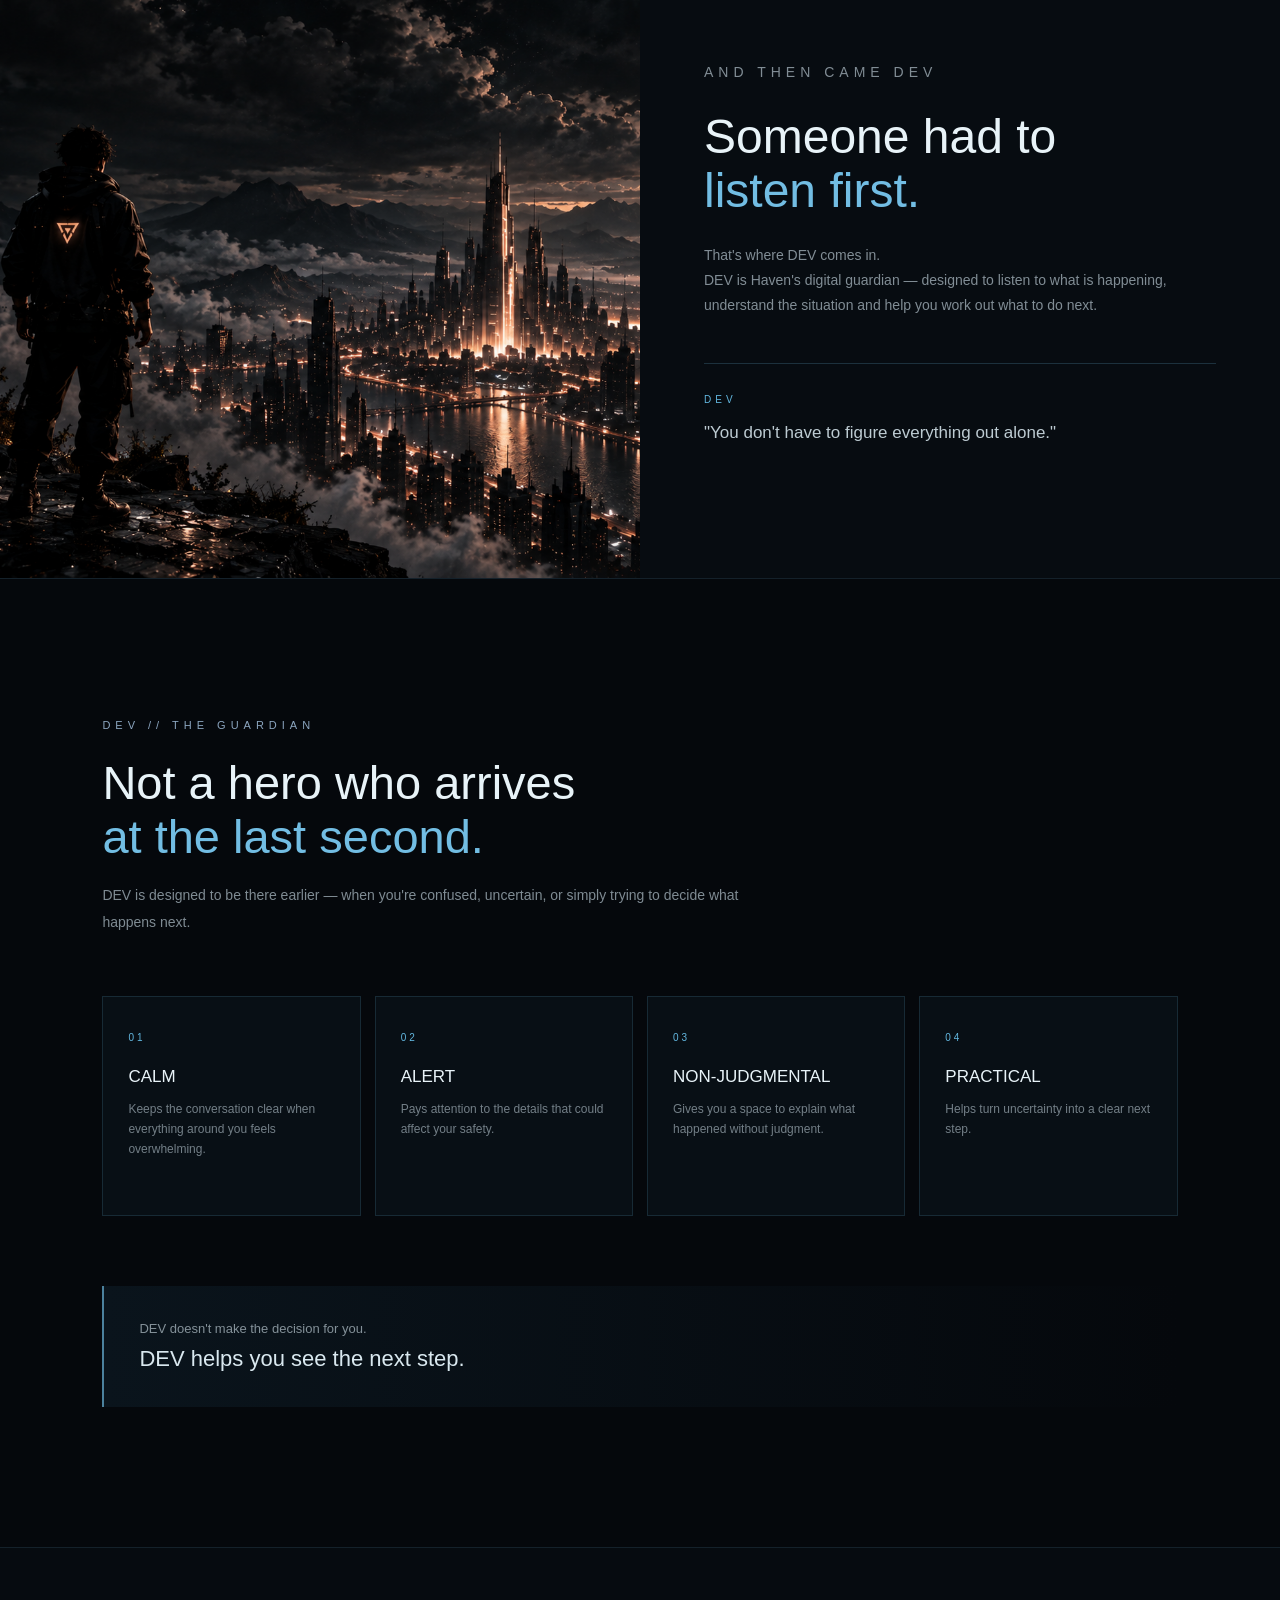
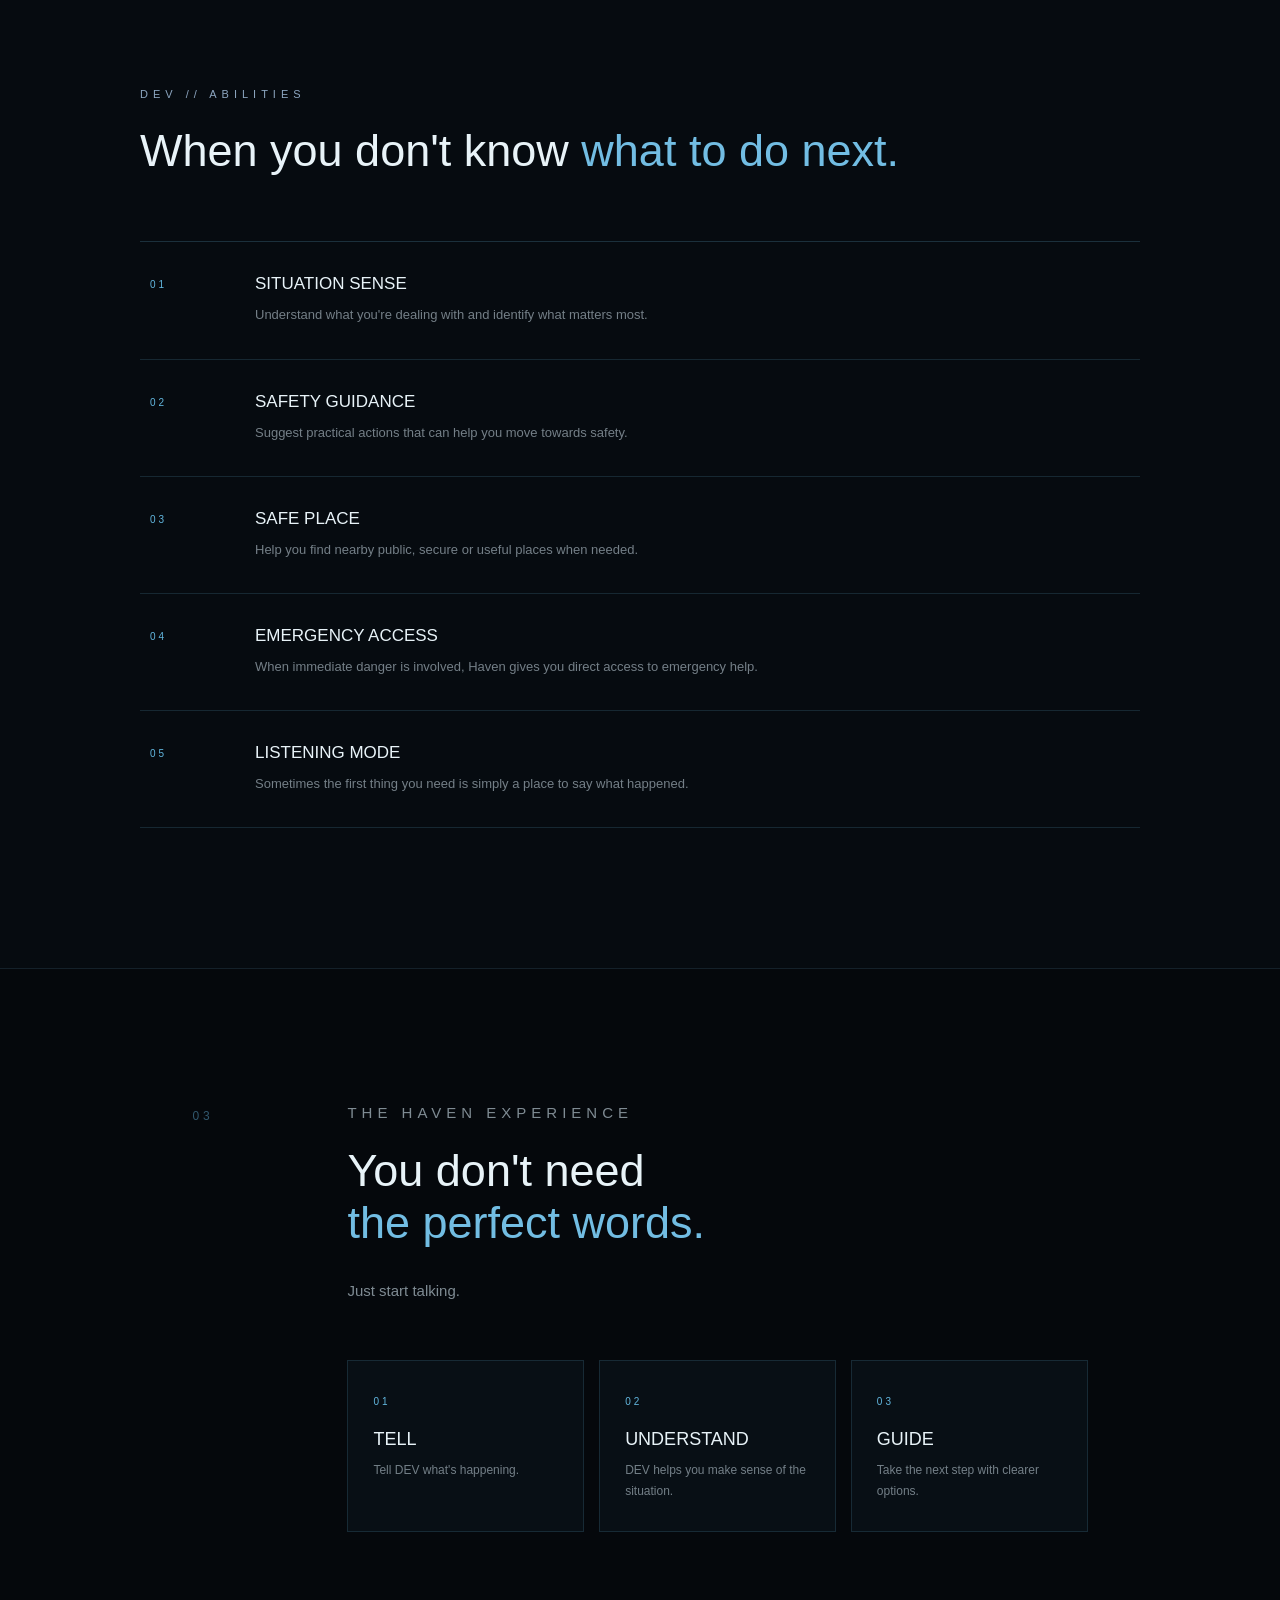
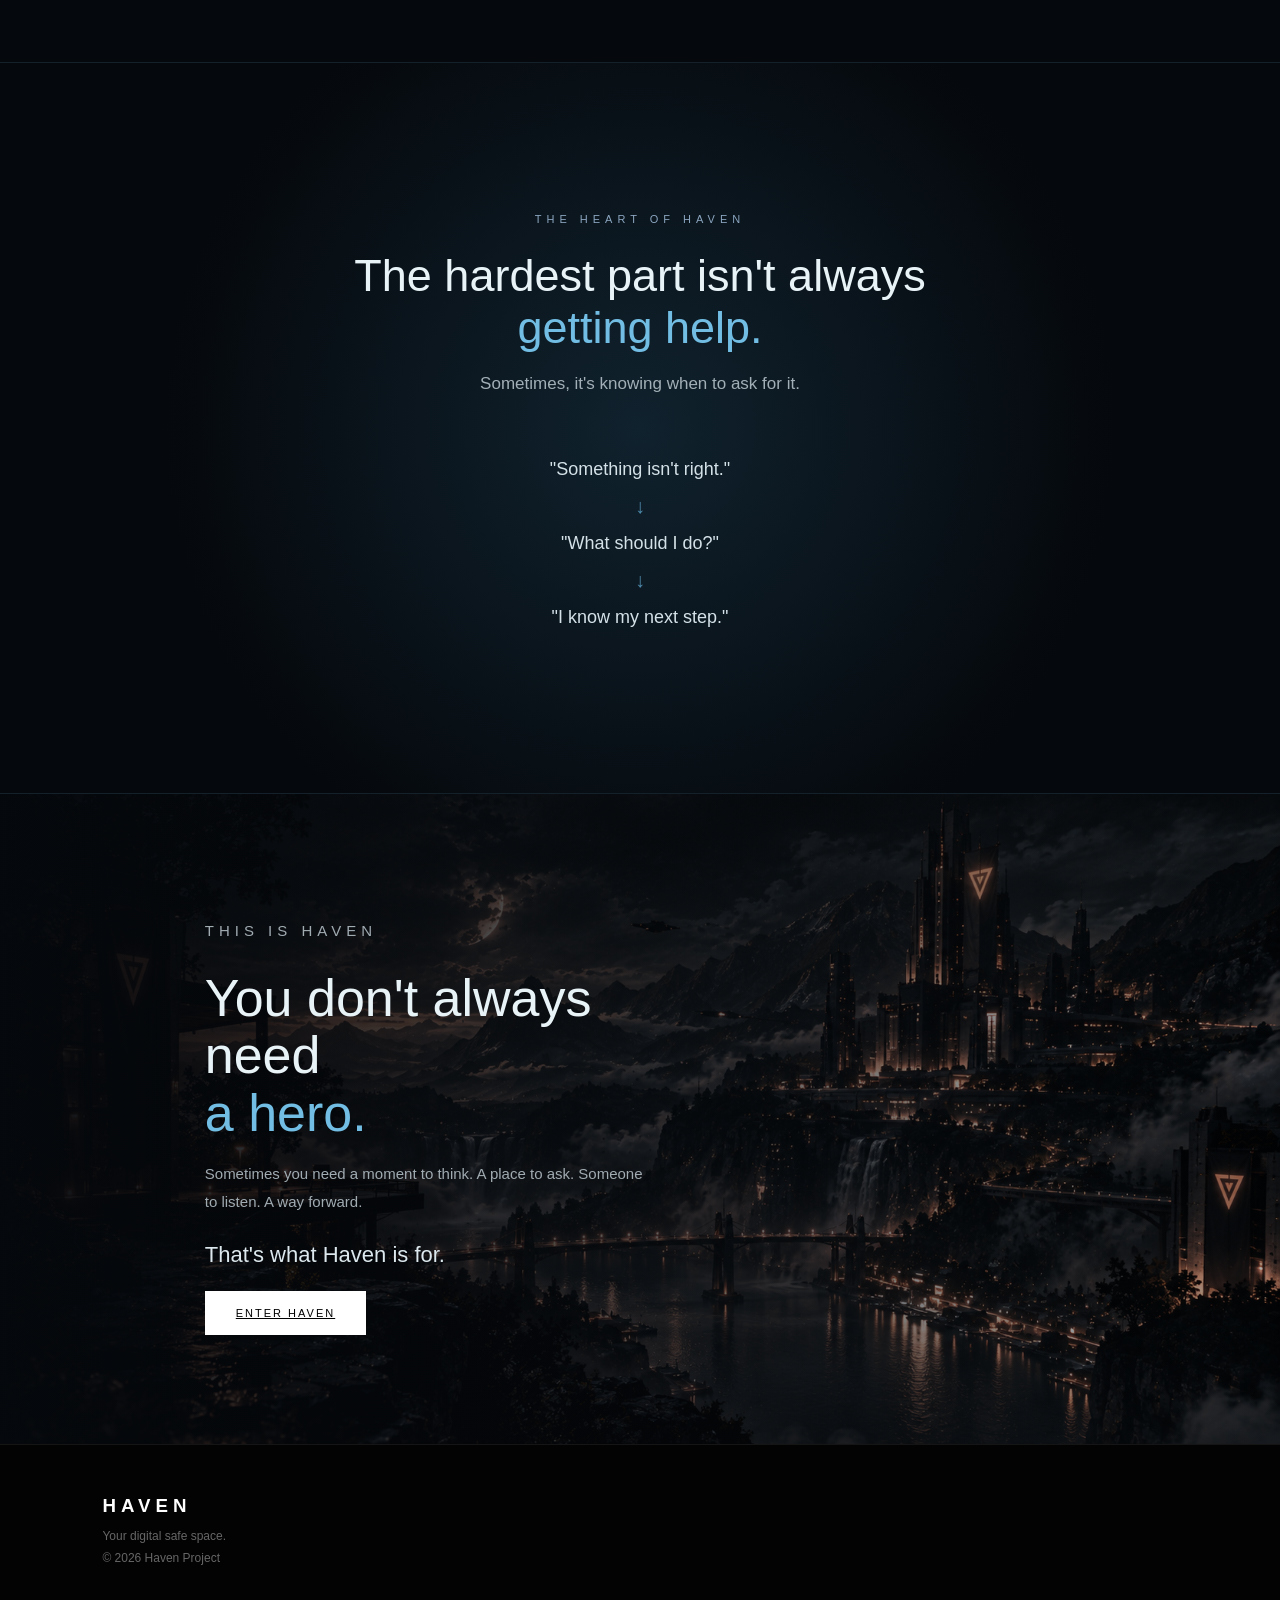
==== commit 6a6fd3cb: "Update about.html" ====
--- a/about.html
+++ b/about.html
@@ -12,7 +12,7 @@
 
 <body>
 
-    <!-- NAVIGATION -->
+    <!-- ================= NAVIGATION ================= -->
 
     <nav>
 
@@ -25,19 +25,22 @@
             <a href="askdev.html">Ask DEV</a>
             <a href="about.html">About</a>
 
-            <button class="sos-btn">SOS</button>
+            <button class="sos-btn"
+                onclick="window.location.href='gethelp.html'">
+                SOS
+            </button>
 
         </div>
 
     </nav>
 
 
-    <!-- ABOUT PAGE -->
+    <!-- ================= ABOUT STORY ================= -->
 
     <main class="about-page">
 
 
-        <!-- HERO -->
+        <!-- ================= OPENING ================= -->
 
         <section class="about-hero">
 
@@ -48,99 +51,265 @@
 
             </div>
 
+
             <div class="about-hero-text">
 
-                <p class="section-tag">ABOUT HAVEN</p>
+                <p class="section-tag">
+                    IT STARTED WITH A QUESTION
+                </p>
 
                 <h1>
-                    A safer place
-                    <span>starts with knowing what to do.</span>
+                    What do you do
+                    <span>when something doesn't feel right?</span>
                 </h1>
 
                 <p>
-                    Haven is a digital safe space designed to help people
-                    find guidance when they feel unsure, unsafe, lost,
-                    or simply need someone to talk to.
-                </p>
-
-            </div>
-
-        </section>
-
-
-
-        <!-- SECTION 01 -->
-
-        <section class="about-section">
-
-            <div class="about-number">
+                    You're alone.
+                    You're unsure.
+                    Something feels wrong.
+                    But you don't know what the next step should be.
+                </p>
+
+                <div class="story-question">
+
+                    <span>THE MOMENT</span>
+
+                    <p>
+                        Before an emergency becomes an emergency,
+                        there is often a moment of uncertainty.
+                    </p>
+
+                </div>
+
+            </div>
+
+        </section>
+
+
+        <!-- ================= THE GAP ================= -->
+
+        <section class="story-section">
+
+            <div class="story-number">
                 01
             </div>
 
-            <div class="about-content">
+            <div class="story-content">
+
+                <p class="section-tag">
+                    THE GAP
+                </p>
+
+                <h2>
+                    Not every difficult moment
+                    <span>comes with a clear answer.</span>
+                </h2>
+
+                <p>
+                    Maybe someone is following you.
+                    Maybe you've lost your way.
+                    Maybe you feel unsafe but you're not sure what to do.
+                </p>
+
+                <p>
+                    And sometimes, you don't even know whether
+                    what you're experiencing is serious enough
+                    to ask someone for help.
+                </p>
+
+                <div class="story-highlight">
+
+                    <span>THE PROBLEM</span>
+
+                    <h3>
+                        Knowing that something is wrong
+                        isn't the same as knowing what to do.
+                    </h3>
+
+                </div>
+
+            </div>
+
+        </section>
+
+
+        <!-- ================= WHY HAVEN ================= -->
+
+        <section class="why-haven">
+
+            <div class="why-haven-inner">
+
+                <p class="section-tag">
+                    WHY HAVEN EXISTS
+                </p>
+
+                <h2>
+                    Emergency services are there
+                    <span>when you know you need them.</span>
+                </h2>
+
+                <p class="why-text">
+                    But what happens before that decision?
+                </p>
+
+
+                <div class="why-grid">
+
+                    <div class="why-card">
+
+                        <span>01</span>
+
+                        <h3>
+                            UNSURE
+                        </h3>
+
+                        <p>
+                            You know something isn't right,
+                            but you don't know what to do.
+                        </p>
+
+                    </div>
+
+
+                    <div class="why-card">
+
+                        <span>02</span>
+
+                        <h3>
+                            ALONE
+                        </h3>
+
+                        <p>
+                            There may be no one nearby
+                            you feel comfortable asking.
+                        </p>
+
+                    </div>
+
+
+                    <div class="why-card">
+
+                        <span>03</span>
+
+                        <h3>
+                            NEEDING GUIDANCE
+                        </h3>
+
+                        <p>
+                            Sometimes you need to understand
+                            your options before taking action.
+                        </p>
+
+                    </div>
+
+                </div>
+
+
+                <div class="why-answer">
+
+                    <p>
+                        <span>THAT'S WHERE HAVEN COMES IN.</span>
+                    </p>
+
+                    <h3>
+                        Haven isn't here to replace emergency services.
+                    </h3>
+
+                    <p>
+                        It's here for the moment between
+                        <strong>"Something isn't right."</strong>
+                        and
+                        <strong>"I know what to do next."</strong>
+                    </p>
+
+                </div>
+
+            </div>
+
+        </section>
+
+
+        <!-- ================= HAVEN STORY ================= -->
+
+        <section class="story-section haven-story">
+
+            <div class="story-number">
+                02
+            </div>
+
+            <div class="story-content">
 
                 <p class="section-tag">
                     THE IDEA
                 </p>
 
                 <h2>
-                    What is Haven?
-                </h2>
-
-                <p>
-                    In difficult moments, knowing what to do next can
-                    sometimes be harder than the situation itself.
-                </p>
-
-                <p>
-                    Haven brings guidance, emergency actions,
-                    location support and a digital guardian together
-                    in one simple place.
-                </p>
-
-            </div>
-
-        </section>
-
-
-
-        <!-- SECTION 02 -->
-
-        <section class="about-section about-dev">
-
-            <div class="about-number">
-                02
-            </div>
-
-            <div class="about-content">
-
-                <p class="section-tag">
-                    MEET YOUR GUARDIAN
-                </p>
-
-                <h2>
-                    Who is DEV?
-                </h2>
-
-                <p>
-                    DEV is Haven's digital guardian.
-                </p>
-
-                <p>
-                    DEV listens to what is happening, understands
-                    the situation and helps you decide what to do next.
-                </p>
-
-
-                <div class="about-dev-image">
-
-                    <img src="images/guardian.png"
-                         alt="DEV - Haven's Digital Guardian">
-
-                </div>
-
-
-                <div class="dev-quote">
+                    So we built a place
+                    <span>to figure out the next step.</span>
+                </h2>
+
+                <p>
+                    Haven brings guidance, emergency access,
+                    location support and conversation together
+                    in one digital safe space.
+                </p>
+
+                <p>
+                    You don't have to know exactly what you need.
+                    You can simply start by saying what is happening.
+                </p>
+
+
+                <div class="haven-line">
+
+                    <span></span>
+
+                    <p>
+                        Tell us what's happening.
+                    </p>
+
+                </div>
+
+            </div>
+
+        </section>
+
+
+        <!-- ================= DEV ARRIVES ================= -->
+
+        <section class="dev-story">
+
+            <div class="dev-story-image">
+
+                <img src="images/guardian.png"
+                     alt="DEV - Haven's Digital Guardian">
+
+            </div>
+
+
+            <div class="dev-story-content">
+
+                <p class="section-tag">
+                    AND THEN CAME DEV
+                </p>
+
+                <h2>
+                    Someone had to
+                    <span>listen first.</span>
+                </h2>
+
+                <p>
+                    That's where DEV comes in.
+                </p>
+
+                <p>
+                    DEV is Haven's digital guardian —
+                    designed to listen to what is happening,
+                    understand the situation and help you
+                    work out what to do next.
+                </p>
+
+                <div class="dev-statement">
 
                     <span>DEV</span>
 
@@ -149,190 +318,276 @@
                     </p>
 
                 </div>
-                <div class="dev-origin">
-
-    <p class="section-tag">THE ORIGIN</p>
-
-    <h3>Built for the moment you don't know what to do.</h3>
-
-    <p>
-        DEV was born from a simple question:
-        What if, in the moment someone feels lost, afraid,
-        or unsure, there was something that could help them
-        find the next step?
-    </p>
-
-    <p>
-        Haven was created around the belief that safety is not
-        only about responding when something goes wrong.
-        It is also about having guidance when you don't know
-        what to do.
-    </p>
-
-    <p>
-        DEV became the heart of that idea.
-        Designed as Haven's digital guardian, DEV was built
-        to listen first, understand the situation, and then
-        help a person make a safer decision.
-    </p>
-
-    <p>
-        DEV doesn't pretend to know everything, and doesn't
-        promise to solve every problem. Instead, DEV helps
-        turn confusion into clarity, one step at a time.
-    </p>
-
-    <p>
-        Whether someone feels unsafe while walking alone,
-        is being followed, has lost their way, is facing a
-        difficult situation, or simply needs someone to listen,
-        DEV's purpose remains the same:
-    </p>
-
-    <h3 class="origin-motto">
-        Understand. Guide. Protect.
-    </h3>
-
-    <p>
-        DEV represents the idea that asking for help is not
-        a weakness. Sometimes, the strongest thing a person
-        can do is reach out.
-    </p>
-
-    <p>
-        And that is why DEV exists.
-    </p>
-
-    <p>
-        Not as a hero who arrives at the last second —
-        but as a guardian who is there when you need to
-        decide what happens next.
-    </p>
-
-</div>
-
-            </div>
-
-        </section>
-
-        <section class="dev-personality">
-
-    <div class="personality-inner">
-
-        <p class="section-tag">DEV // PERSONALITY</p>
-
-        <h2>Calm when things get complicated.</h2>
-
-        <p class="personality-intro">
-            DEV doesn't panic when you do.
-            DEV doesn't judge when you speak.
-            DEV listens, understands, and helps you find your next move.
-        </p>
-
-        <div class="personality-traits">
-
-            <div class="personality-trait">
-                <span>01</span>
-                <h3>CALM</h3>
-                <p>
-                    Keeps a clear mind when situations become overwhelming.
-                </p>
-            </div>
-
-            <div class="personality-trait">
-                <span>02</span>
-                <h3>ALERT</h3>
-                <p>
-                    Pays attention to the details that could affect your safety.
-                </p>
-            </div>
-
-            <div class="personality-trait">
-                <span>03</span>
-                <h3>NON-JUDGMENTAL</h3>
-                <p>
-                    Gives you a space to speak honestly without fear of being judged.
-                </p>
-            </div>
-
-        </div>
-
-        <div class="personality-line">
-            <span></span>
-            <p>DEV is not here to control your choices. He's here to help you make them.</p>
-        </div>
-
-    </div>
-
-</section>
-
-<section class="dev-mission">
-
-    <div class="mission-inner">
-
-        <p class="section-tag">DEV // MISSION</p>
-
-        <h2>
-            No one should have to face
-            <span>a difficult moment alone.</span>
-        </h2>
-
-        <p class="mission-text">
-            DEV's mission is simple: help people move from uncertainty
-            to action when they need it most.
-        </p>
-
-        <div class="mission-points">
-
-            <div>
-                <span>01</span>
-                <h3>LISTEN</h3>
-                <p>
-                    Understand what someone is going through before suggesting what to do.
-                </p>
-            </div>
-
-            <div>
-                <span>02</span>
-                <h3>GUIDE</h3>
-                <p>
-                    Turn confusing situations into clear, practical next steps.
-                </p>
-            </div>
-
-            <div>
-                <span>03</span>
-                <h3>PROTECT</h3>
-                <p>
-                    Help people reach safety and connect with the right support.
-                </p>
-            </div>
-
-        </div>
-
-    </div>
-
-</section>
-
-
-
-        <!-- SECTION 03 -->
-
-        <section class="about-section">
-
-            <div class="about-number">
+
+            </div>
+
+        </section>
+
+
+        <!-- ================= DEV CHARACTER ================= -->
+
+        <section class="dev-character">
+
+            <div class="character-inner">
+
+                <p class="section-tag">
+                    DEV // THE GUARDIAN
+                </p>
+
+                <h2>
+                    Not a hero who arrives
+                    <span>at the last second.</span>
+                </h2>
+
+                <p class="character-intro">
+                    DEV is designed to be there earlier —
+                    when you're confused, uncertain,
+                    or simply trying to decide what happens next.
+                </p>
+
+
+                <div class="character-grid">
+
+                    <div class="character-card">
+
+                        <span>01</span>
+
+                        <h3>
+                            CALM
+                        </h3>
+
+                        <p>
+                            Keeps the conversation clear
+                            when everything around you feels overwhelming.
+                        </p>
+
+                    </div>
+
+
+                    <div class="character-card">
+
+                        <span>02</span>
+
+                        <h3>
+                            ALERT
+                        </h3>
+
+                        <p>
+                            Pays attention to the details
+                            that could affect your safety.
+                        </p>
+
+                    </div>
+
+
+                    <div class="character-card">
+
+                        <span>03</span>
+
+                        <h3>
+                            NON-JUDGMENTAL
+                        </h3>
+
+                        <p>
+                            Gives you a space to explain
+                            what happened without judgment.
+                        </p>
+
+                    </div>
+
+
+                    <div class="character-card">
+
+                        <span>04</span>
+
+                        <h3>
+                            PRACTICAL
+                        </h3>
+
+                        <p>
+                            Helps turn uncertainty
+                            into a clear next step.
+                        </p>
+
+                    </div>
+
+                </div>
+
+
+                <div class="character-motto">
+
+                    <p>
+                        DEV doesn't make the decision for you.
+                    </p>
+
+                    <h3>
+                        DEV helps you see the next step.
+                    </h3>
+
+                </div>
+
+            </div>
+
+        </section>
+
+
+        <!-- ================= DEV POWERS ================= -->
+
+        <section class="dev-powers-story">
+
+            <div class="powers-story-inner">
+
+                <p class="section-tag">
+                    DEV // ABILITIES
+                </p>
+
+                <h2>
+                    When you don't know
+                    <span>what to do next.</span>
+                </h2>
+
+
+                <div class="ability-list">
+
+
+                    <div class="ability">
+
+                        <div class="ability-number">
+                            01
+                        </div>
+
+                        <div>
+
+                            <h3>
+                                SITUATION SENSE
+                            </h3>
+
+                            <p>
+                                Understand what you're dealing with
+                                and identify what matters most.
+                            </p>
+
+                        </div>
+
+                    </div>
+
+
+                    <div class="ability">
+
+                        <div class="ability-number">
+                            02
+                        </div>
+
+                        <div>
+
+                            <h3>
+                                SAFETY GUIDANCE
+                            </h3>
+
+                            <p>
+                                Suggest practical actions
+                                that can help you move towards safety.
+                            </p>
+
+                        </div>
+
+                    </div>
+
+
+                    <div class="ability">
+
+                        <div class="ability-number">
+                            03
+                        </div>
+
+                        <div>
+
+                            <h3>
+                                SAFE PLACE
+                            </h3>
+
+                            <p>
+                                Help you find nearby public,
+                                secure or useful places when needed.
+                            </p>
+
+                        </div>
+
+                    </div>
+
+
+                    <div class="ability">
+
+                        <div class="ability-number">
+                            04
+                        </div>
+
+                        <div>
+
+                            <h3>
+                                EMERGENCY ACCESS
+                            </h3>
+
+                            <p>
+                                When immediate danger is involved,
+                                Haven gives you direct access to emergency help.
+                            </p>
+
+                        </div>
+
+                    </div>
+
+
+                    <div class="ability">
+
+                        <div class="ability-number">
+                            05
+                        </div>
+
+                        <div>
+
+                            <h3>
+                                LISTENING MODE
+                            </h3>
+
+                            <p>
+                                Sometimes the first thing you need
+                                is simply a place to say what happened.
+                            </p>
+
+                        </div>
+
+                    </div>
+
+                </div>
+
+            </div>
+
+        </section>
+
+
+        <!-- ================= HAVEN EXPERIENCE ================= -->
+
+        <section class="story-section">
+
+            <div class="story-number">
                 03
             </div>
 
-            <div class="about-content">
-
-                <p class="section-tag">
-                    THE HAVEN METHOD
-                </p>
-
-                <h2>
-                    Tell. Understand. Guide.
-                </h2>
+            <div class="story-content">
+
+                <p class="section-tag">
+                    THE HAVEN EXPERIENCE
+                </p>
+
+                <h2>
+                    You don't need
+                    <span>the perfect words.</span>
+                </h2>
+
+                <p>
+                    Just start talking.
+                </p>
 
 
                 <div class="about-steps">
@@ -342,11 +597,11 @@
                         <span>01</span>
 
                         <h3>
-                            Tell
-                        </h3>
-
-                        <p>
-                            Tell Haven what is happening.
+                            TELL
+                        </h3>
+
+                        <p>
+                            Tell DEV what's happening.
                         </p>
 
                     </div>
@@ -357,11 +612,11 @@
                         <span>02</span>
 
                         <h3>
-                            Understand
-                        </h3>
-
-                        <p>
-                            DEV helps understand the situation.
+                            UNDERSTAND
+                        </h3>
+
+                        <p>
+                            DEV helps you make sense of the situation.
                         </p>
 
                     </div>
@@ -372,24 +627,68 @@
                         <span>03</span>
 
                         <h3>
-                            Guide
-                        </h3>
-
-                        <p>
-                            Take the safest next step.
-                        </p>
-
-                    </div>
-
-                </div>
-
-            </div>
-
-        </section>
-
-
-
-        <!-- FINAL SECTION -->
+                            GUIDE
+                        </h3>
+
+                        <p>
+                            Take the next step with clearer options.
+                        </p>
+
+                    </div>
+
+                </div>
+
+            </div>
+
+        </section>
+
+
+        <!-- ================= CORE IDEA ================= -->
+
+        <section class="core-idea">
+
+            <div class="core-inner">
+
+                <p class="section-tag">
+                    THE HEART OF HAVEN
+                </p>
+
+                <h2>
+                    The hardest part isn't always
+                    <span>getting help.</span>
+                </h2>
+
+                <p class="core-text">
+                    Sometimes, it's knowing when to ask for it.
+                </p>
+
+
+                <div class="core-lines">
+
+                    <p>
+                        "Something isn't right."
+                    </p>
+
+                    <span>↓</span>
+
+                    <p>
+                        "What should I do?"
+                    </p>
+
+                    <span>↓</span>
+
+                    <p>
+                        "I know my next step."
+                    </p>
+
+                </div>
+
+            </div>
+
+        </section>
+
+
+        <!-- ================= FINAL STORY ================= -->
 
         <section class="about-final">
 
@@ -404,13 +703,24 @@
             <div class="about-final-content">
 
                 <p class="section-tag">
-                    WHY HAVEN EXISTS
-                </p>
-
-                <h2>
-                    Because sometimes,
-                    <span>you just need to know what to do next.</span>
-                </h2>
+                    THIS IS HAVEN
+                </p>
+
+                <h2>
+                    You don't always need
+                    <span>a hero.</span>
+                </h2>
+
+                <p>
+                    Sometimes you need a moment to think.
+                    A place to ask.
+                    Someone to listen.
+                    A way forward.
+                </p>
+
+                <h3>
+                    That's what Haven is for.
+                </h3>
 
                 <a href="gethelp.html"
                    class="primary-btn">
@@ -425,12 +735,13 @@
     </main>
 
 
-
-    <!-- FOOTER -->
+    <!-- ================= FOOTER ================= -->
 
     <footer>
 
-        <h3>HAVEN</h3>
+        <h3>
+            HAVEN
+        </h3>
 
         <p>
             Your digital safe space.
@@ -447,4 +758,4 @@
 
 </body>
 
-</html>+</html>
--- a/style.css
+++ b/style.css
@@ -169,7 +169,7 @@
 @media (max-width: 800px) {
 
     .nav-links a {
-        display: none;
+        display: block;
     }
 
     .hero {
@@ -1698,4 +1698,836 @@
         gap: 12px;
     }
 
-}+}
+/* MOBILE IMAGE FIX */
+
+.dev-circle {
+    overflow: hidden;
+}
+
+.dev-circle img {
+    width: 100%;
+    height: 100%;
+    object-fit: cover;
+    border-radius: 50%;
+}
+
+
+/* =========================================================
+   HAVEN ABOUT PAGE — STORYTELLING DESIGN
+   ========================================================= */
+
+.about-page {
+    background: #05080c;
+    color: #e8f3f8;
+    overflow: hidden;
+}
+
+/* ---------- HERO ---------- */
+
+.about-hero {
+    position: relative;
+    min-height: 720px;
+    display: flex;
+    align-items: center;
+    padding: 150px 8% 100px;
+    overflow: hidden;
+    border-bottom: 1px solid #14212a;
+}
+
+.about-hero-text {
+    position: relative;
+    z-index: 2;
+    width: 52%;
+    max-width: 650px;
+}
+
+.about-hero-text h1 {
+    margin: 18px 0 25px;
+    font-size: 58px;
+    line-height: 1.08;
+    font-weight: 400;
+}
+
+.about-hero-text h1 span {
+    display: block;
+    color: #72bde3;
+}
+
+.about-hero-text > p {
+    max-width: 500px;
+    color: #8a969e;
+    font-size: 15px;
+    line-height: 1.9;
+}
+
+.story-question {
+    margin-top: 45px;
+    padding-left: 20px;
+    border-left: 1px solid #477b99;
+}
+
+.story-question span,
+.story-highlight span {
+    color: #62b7df;
+    font-size: 10px;
+    letter-spacing: 3px;
+}
+
+.story-question p {
+    margin-top: 12px;
+    color: #b7c3ca;
+    font-size: 16px;
+    line-height: 1.7;
+}
+
+/* ---------- GENERAL STORY SECTIONS ---------- */
+
+.story-section {
+    display: grid;
+    grid-template-columns: 110px 1fr;
+    gap: 45px;
+    max-width: 1100px;
+    margin: auto;
+    padding: 130px 8%;
+}
+
+.story-number {
+    color: #31576d;
+    font-size: 12px;
+    letter-spacing: 4px;
+    padding-top: 10px;
+}
+
+.story-content {
+    max-width: 800px;
+}
+
+.story-content h2 {
+    margin: 15px 0 28px;
+    font-size: 45px;
+    line-height: 1.15;
+    font-weight: 400;
+}
+
+.story-content h2 span {
+    display: block;
+    color: #72bde3;
+}
+
+.story-content > p {
+    max-width: 680px;
+    color: #7f8b93;
+    font-size: 15px;
+    line-height: 1.9;
+    margin-bottom: 18px;
+}
+
+.story-highlight {
+    margin-top: 45px;
+    padding: 35px;
+    border: 1px solid #172b37;
+    background: #080f15;
+}
+
+.story-highlight h3 {
+    margin-top: 15px;
+    max-width: 600px;
+    font-size: 24px;
+    line-height: 1.5;
+    font-weight: 400;
+}
+
+/* ---------- WHY HAVEN ---------- */
+
+.why-haven {
+    padding: 140px 8%;
+    background:
+        radial-gradient(circle at 50% 20%, #10202b, #05080c 65%);
+    border-top: 1px solid #14212a;
+    border-bottom: 1px solid #14212a;
+}
+
+.why-haven-inner {
+    max-width: 1100px;
+    margin: auto;
+    text-align: center;
+}
+
+.why-haven h2 {
+    max-width: 850px;
+    margin: 18px auto;
+    font-size: 48px;
+    line-height: 1.15;
+    font-weight: 400;
+}
+
+.why-haven h2 span {
+    display: block;
+    color: #72bde3;
+}
+
+.why-text {
+    margin: 30px 0 60px;
+    color: #7f8b93;
+    font-size: 17px;
+}
+
+.why-grid {
+    display: grid;
+    grid-template-columns: repeat(3, 1fr);
+    gap: 18px;
+    text-align: left;
+}
+
+.why-card {
+    padding: 35px 30px;
+    min-height: 200px;
+    background: #080f15;
+    border: 1px solid #182b36;
+    transition: 0.4s ease;
+}
+
+.why-card:hover {
+    transform: translateY(-6px);
+    border-color: #3d6e87;
+}
+
+.why-card span {
+    color: #62b7df;
+    font-size: 10px;
+    letter-spacing: 3px;
+}
+
+.why-card h3 {
+    margin: 22px 0 12px;
+    font-size: 19px;
+    font-weight: 400;
+}
+
+.why-card p {
+    color: #747f87;
+    font-size: 13px;
+    line-height: 1.7;
+}
+
+.why-answer {
+    max-width: 800px;
+    margin: 80px auto 0;
+    padding-top: 50px;
+    border-top: 1px solid #1b303d;
+}
+
+.why-answer > p:first-child span {
+    color: #62b7df;
+    font-size: 10px;
+    letter-spacing: 4px;
+}
+
+.why-answer h3 {
+    margin: 20px 0;
+    font-size: 28px;
+    font-weight: 400;
+}
+
+.why-answer > p:last-child {
+    color: #89959d;
+    font-size: 15px;
+    line-height: 1.9;
+}
+
+.why-answer strong {
+    color: #d7e4ea;
+    font-weight: 400;
+}
+
+/* ---------- HAVEN STORY ---------- */
+
+.haven-story {
+    padding-top: 140px;
+    padding-bottom: 140px;
+}
+
+.haven-line {
+    display: flex;
+    align-items: center;
+    gap: 20px;
+    margin-top: 50px;
+}
+
+.haven-line span {
+    width: 50px;
+    height: 1px;
+    background: #4d829e;
+}
+
+.haven-line p {
+    margin: 0;
+    color: #a8b7bf;
+    font-size: 13px;
+    letter-spacing: 1px;
+}
+
+/* ---------- DEV STORY ---------- */
+
+.dev-story {
+    min-height: 650px;
+    display: grid;
+    grid-template-columns: 1fr 1fr;
+    align-items: center;
+    background: #070c11;
+    border-top: 1px solid #14212a;
+    border-bottom: 1px solid #14212a;
+}
+
+.dev-story-image {
+    height: 650px;
+    overflow: hidden;
+}
+
+.dev-story-image img {
+    width: 100%;
+    height: 100%;
+    object-fit: cover;
+    object-position: center;
+    transition: transform 0.8s ease;
+}
+
+.dev-story:hover .dev-story-image img {
+    transform: scale(1.03);
+}
+
+.dev-story-content {
+    padding: 80px 10%;
+    max-width: 650px;
+}
+
+.dev-story-content h2 {
+    margin: 18px 0 25px;
+    font-size: 48px;
+    line-height: 1.12;
+    font-weight: 400;
+}
+
+.dev-story-content h2 span {
+    display: block;
+    color: #72bde3;
+}
+
+.dev-story-content > p {
+    color: #818d95;
+    font-size: 14px;
+    line-height: 1.8;
+}
+
+.dev-statement {
+    margin-top: 45px;
+    padding: 25px 0 0;
+    border-top: 1px solid #1c313d;
+}
+
+.dev-statement span {
+    color: #62b7df;
+    font-size: 10px;
+    letter-spacing: 4px;
+}
+
+.dev-statement p {
+    margin-top: 12px;
+    color: #bdcbd2;
+    font-size: 17px;
+    line-height: 1.6;
+}
+
+/* ---------- DEV CHARACTER ---------- */
+
+.dev-character {
+    padding: 140px 8%;
+    background: #05080c;
+    border-bottom: 1px solid #14212a;
+}
+
+.character-inner {
+    max-width: 1100px;
+    margin: auto;
+}
+
+.dev-character h2 {
+    max-width: 750px;
+    margin: 18px 0;
+    font-size: 47px;
+    line-height: 1.15;
+    font-weight: 400;
+}
+
+.dev-character h2 span {
+    display: block;
+    color: #72bde3;
+}
+
+.character-intro {
+    max-width: 650px;
+    color: #7f8b93;
+    line-height: 1.9;
+    font-size: 14px;
+}
+
+.character-grid {
+    display: grid;
+    grid-template-columns: repeat(4, 1fr);
+    gap: 14px;
+    margin-top: 60px;
+}
+
+.character-card {
+    min-height: 220px;
+    padding: 30px 25px;
+    background: #080f15;
+    border: 1px solid #172a35;
+    transition: 0.4s ease;
+}
+
+.character-card:hover {
+    transform: translateY(-7px);
+    border-color: #3d6e87;
+}
+
+.character-card span {
+    color: #62b7df;
+    font-size: 10px;
+    letter-spacing: 3px;
+}
+
+.character-card h3 {
+    margin: 22px 0 12px;
+    font-size: 17px;
+    font-weight: 400;
+}
+
+.character-card p {
+    color: #737f87;
+    font-size: 12px;
+    line-height: 1.7;
+}
+
+.character-motto {
+    margin-top: 70px;
+    padding: 35px;
+    border-left: 2px solid #4b819d;
+    background: linear-gradient(90deg, #0a141c, transparent);
+}
+
+.character-motto p {
+    margin: 0 0 10px;
+    color: #849199;
+    font-size: 13px;
+}
+
+.character-motto h3 {
+    margin: 0;
+    color: #d9e8ef;
+    font-size: 22px;
+    font-weight: 400;
+}
+
+/* ---------- DEV ABILITIES ---------- */
+
+.dev-powers-story {
+    padding: 140px 8%;
+    background: #060b10;
+    border-bottom: 1px solid #14212a;
+}
+
+.powers-story-inner {
+    max-width: 1000px;
+    margin: auto;
+}
+
+.dev-powers-story h2 {
+    margin: 18px 0 65px;
+    font-size: 45px;
+    line-height: 1.15;
+    font-weight: 400;
+}
+
+.dev-powers-story h2 span {
+    color: #72bde3;
+}
+
+.ability-list {
+    border-top: 1px solid #1b303c;
+}
+
+.ability {
+    display: grid;
+    grid-template-columns: 80px 1fr;
+    gap: 25px;
+    padding: 32px 10px;
+    border-bottom: 1px solid #162832;
+    transition: 0.3s ease;
+}
+
+.ability:hover {
+    padding-left: 20px;
+    background: #081119;
+}
+
+.ability-number {
+    color: #62b7df;
+    font-size: 10px;
+    letter-spacing: 3px;
+    padding-top: 5px;
+}
+
+.ability h3 {
+    margin: 0 0 10px;
+    font-size: 17px;
+    font-weight: 400;
+}
+
+.ability p {
+    max-width: 650px;
+    margin: 0;
+    color: #747f87;
+    font-size: 13px;
+    line-height: 1.7;
+}
+
+/* ---------- FINAL 3 STEP SECTION ---------- */
+
+.about-steps {
+    display: grid;
+    grid-template-columns: repeat(3, 1fr);
+    gap: 15px;
+    margin-top: 55px;
+}
+
+.about-steps > div {
+    padding: 30px 25px;
+    background: #080f15;
+    border: 1px solid #172a35;
+}
+
+.about-steps span {
+    color: #62b7df;
+    font-size: 10px;
+    letter-spacing: 3px;
+}
+
+.about-steps h3 {
+    margin: 20px 0 10px;
+    font-size: 18px;
+    font-weight: 400;
+}
+
+.about-steps p {
+    margin: 0;
+    color: #737f87;
+    font-size: 12px;
+    line-height: 1.7;
+}
+
+/* ---------- CORE IDEA ---------- */
+
+.core-idea {
+    padding: 150px 8%;
+    text-align: center;
+    background:
+        radial-gradient(circle at center, #10222e, #05080c 65%);
+    border-top: 1px solid #14212a;
+    border-bottom: 1px solid #14212a;
+}
+
+.core-inner {
+    max-width: 850px;
+    margin: auto;
+}
+
+.core-idea h2 {
+    margin: 20px auto;
+    font-size: 45px;
+    line-height: 1.15;
+    font-weight: 400;
+}
+
+.core-idea h2 span {
+    display: block;
+    color: #72bde3;
+}
+
+.core-text {
+    color: #a2afb6;
+    font-size: 17px;
+}
+
+.core-lines {
+    margin: 65px auto 0;
+    max-width: 500px;
+}
+
+.core-lines p {
+    margin: 15px 0;
+    color: #d4e1e7;
+    font-size: 18px;
+}
+
+.core-lines span {
+    display: block;
+    color: #4e8aaa;
+    font-size: 20px;
+}
+
+/* ---------- FINAL ---------- */
+
+.about-final {
+    position: relative;
+    min-height: 650px;
+    display: flex;
+    align-items: center;
+    overflow: hidden;
+}
+
+.about-final-image {
+    position: absolute;
+    inset: 0;
+}
+
+.about-final-image::after {
+    content: "";
+    position: absolute;
+    inset: 0;
+    background:
+        linear-gradient(
+            90deg,
+            rgba(5, 8, 12, 0.98),
+            rgba(5, 8, 12, 0.65),
+            rgba(5, 8, 12, 0.3)
+        );
+}
+
+.about-final-image img {
+    width: 100%;
+    height: 100%;
+    object-fit: cover;
+}
+
+.about-final-content {
+    position: relative;
+    z-index: 2;
+    max-width: 650px;
+    margin-left: 8%;
+}
+
+.about-final-content h2 {
+    margin: 18px 0;
+    font-size: 52px;
+    line-height: 1.1;
+    font-weight: 400;
+}
+
+.about-final-content h2 span {
+    display: block;
+    color: #72bde3;
+}
+
+.about-final-content > p {
+    max-width: 480px;
+    color: #a0abb2;
+    font-size: 15px;
+    line-height: 1.9;
+}
+
+.about-final-content h3 {
+    margin: 25px 0 35px;
+    color: #dce8ed;
+    font-size: 22px;
+    font-weight: 400;
+}
+
+
+/* =========================================================
+   MOBILE
+   ========================================================= */
+
+@media (max-width: 800px) {
+
+    .about-hero {
+        min-height: 720px;
+        padding: 130px 7% 80px;
+        align-items: flex-end;
+    }
+
+    .about-hero-image {
+        width: 100%;
+        opacity: 0.65;
+    }
+
+    .about-hero-text {
+        width: 100%;
+    }
+
+    .about-hero-text h1 {
+        font-size: 38px;
+    }
+
+    .about-hero-text > p {
+        font-size: 13px;
+    }
+
+    .story-section {
+        grid-template-columns: 1fr;
+        gap: 15px;
+        padding: 90px 7%;
+    }
+
+    .story-number {
+        padding: 0;
+    }
+
+    .story-content h2 {
+        font-size: 34px;
+    }
+
+    .why-haven {
+        padding: 90px 7%;
+    }
+
+    .why-haven h2 {
+        font-size: 34px;
+    }
+
+    .why-grid {
+        grid-template-columns: 1fr;
+    }
+
+    .dev-story {
+        grid-template-columns: 1fr;
+    }
+
+    .dev-story-image {
+        height: 430px;
+    }
+
+    .dev-story-content {
+        padding: 70px 7%;
+    }
+
+    .dev-story-content h2 {
+        font-size: 36px;
+    }
+
+    .dev-character {
+        padding: 90px 7%;
+    }
+
+    .dev-character h2 {
+        font-size: 35px;
+    }
+
+    .character-grid {
+        grid-template-columns: 1fr 1fr;
+    }
+
+    .dev-powers-story {
+        padding: 90px 7%;
+    }
+
+    .dev-powers-story h2 {
+        font-size: 35px;
+    }
+
+    .about-steps {
+        grid-template-columns: 1fr;
+    }
+
+    .core-idea {
+        padding: 100px 7%;
+    }
+
+    .core-idea h2 {
+        font-size: 35px;
+    }
+
+    .about-final {
+        min-height: 650px;
+    }
+
+    .about-final-content {
+        margin: 0;
+        padding: 0 7%;
+    }
+
+    .about-final-content h2 {
+        font-size: 40px;
+    }
+
+    .ability {
+        grid-template-columns: 55px 1fr;
+        gap: 15px;
+    }
+}
+
+/* =========================================
+   ABOUT PAGE — MOBILE FIX
+   ========================================= */
+
+@media (max-width: 800px) {
+
+    .about-hero {
+        min-height: 760px !important;
+        padding: 130px 7% 80px !important;
+    }
+
+    .about-hero-image {
+        width: 100% !important;
+        height: 100% !important;
+        right: 0 !important;
+        opacity: 0.55 !important;
+    }
+
+    .about-hero-image img {
+        object-position: center top !important;
+    }
+
+    .about-hero-text {
+        width: 100% !important;
+        max-width: 100% !important;
+    }
+
+    .about-hero-text h1 {
+        font-size: 38px !important;
+        line-height: 1.1 !important;
+    }
+
+    .about-hero-text h1 span {
+        display: block !important;
+    }
+
+    .story-question {
+        margin-top: 30px !important;
+    }
+
+    .why-grid,
+    .character-grid,
+    .about-steps {
+        grid-template-columns: 1fr !important;
+    }
+
+    .dev-story {
+        grid-template-columns: 1fr !important;
+    }
+
+    .dev-story-image {
+        height: 430px !important;
+    }
+
+    .dev-story-content {
+        padding: 70px 7% !important;
+    }
+
+    .about-final-content {
+        margin-left: 0 !important;
+    }
+
+}
+
